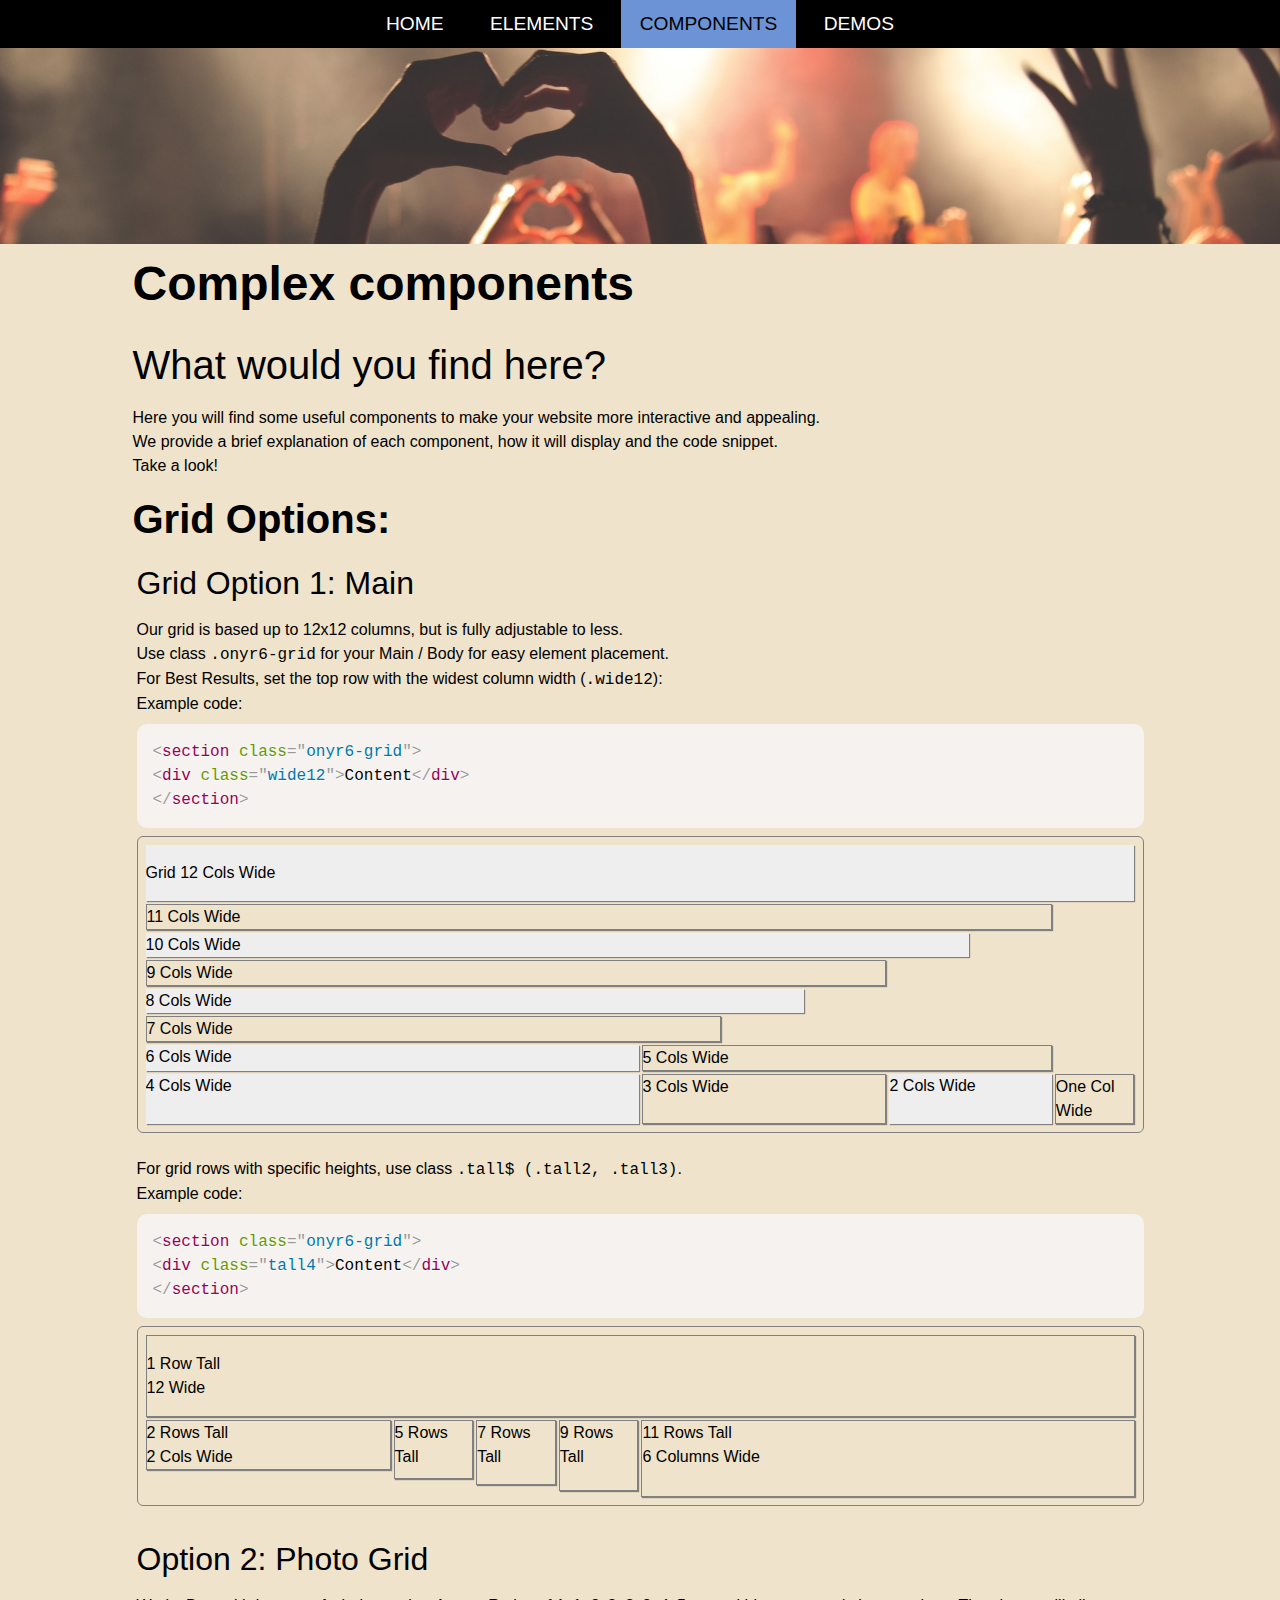
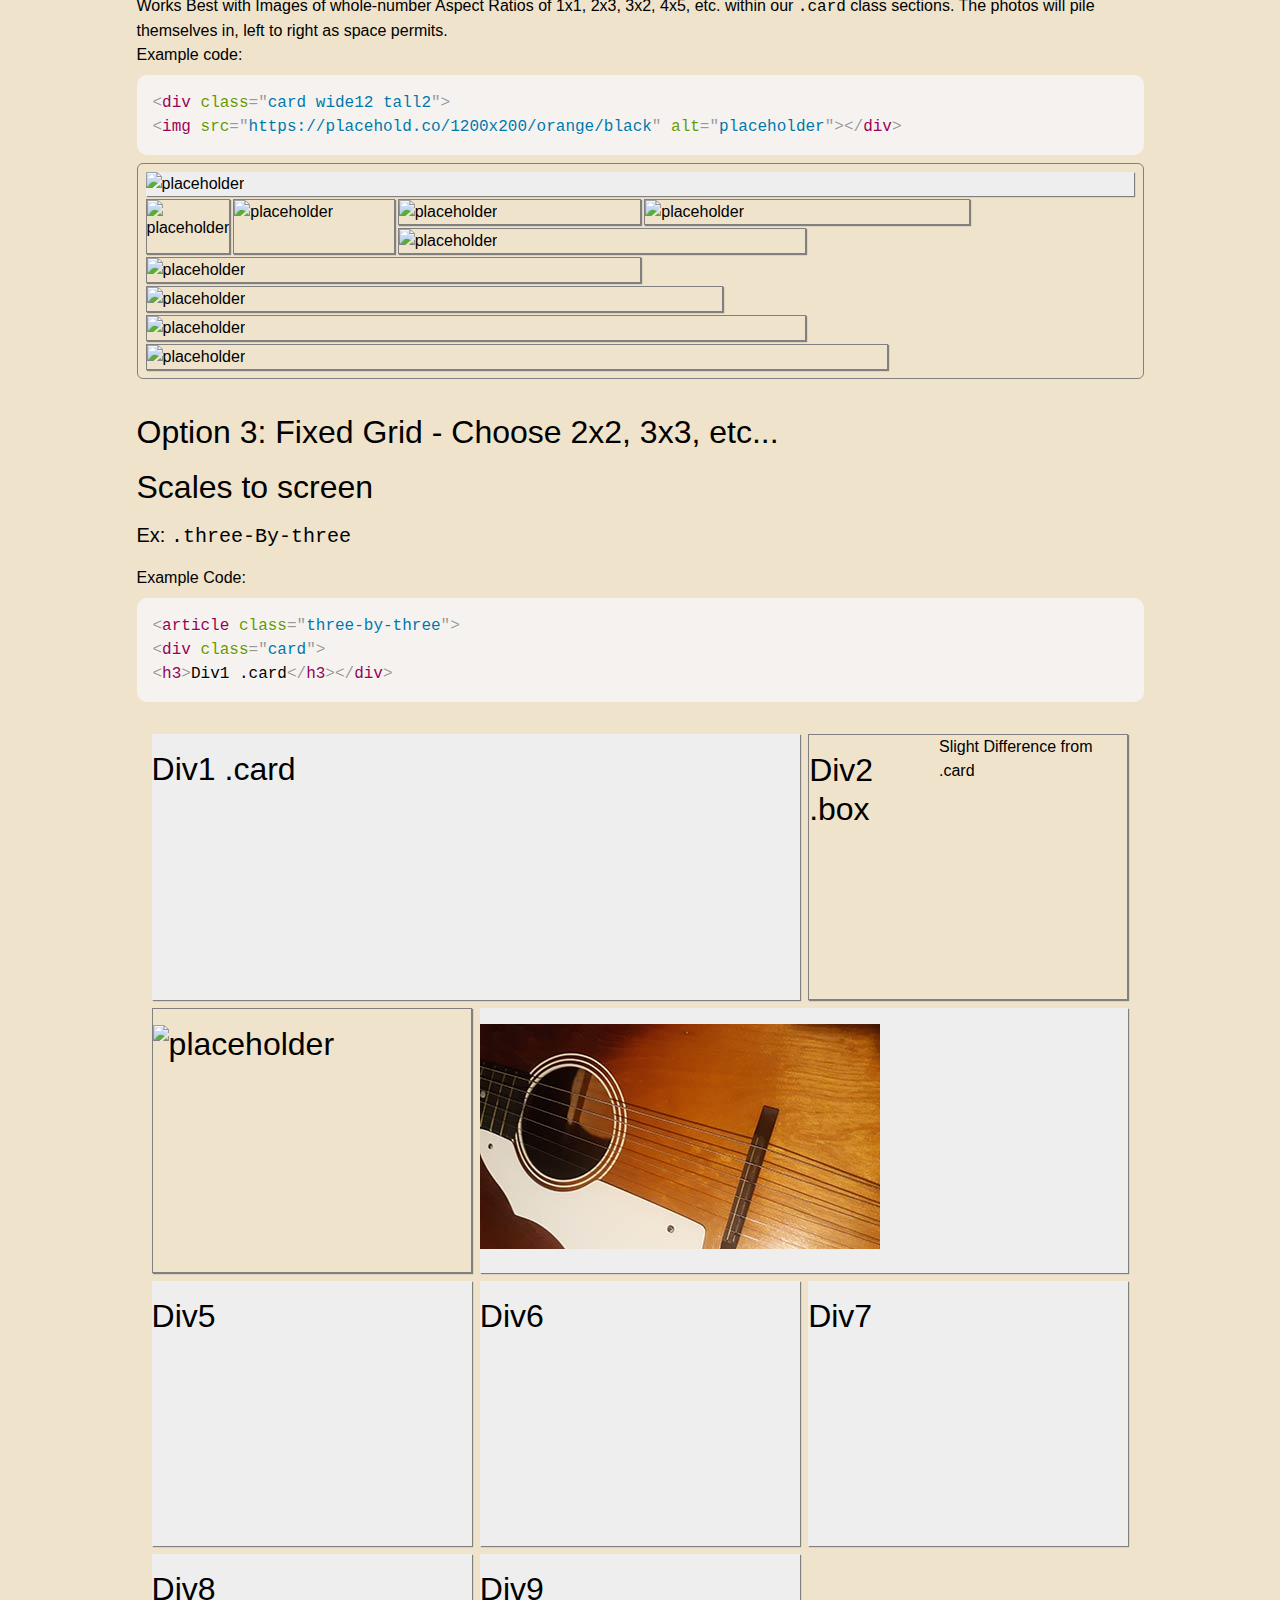
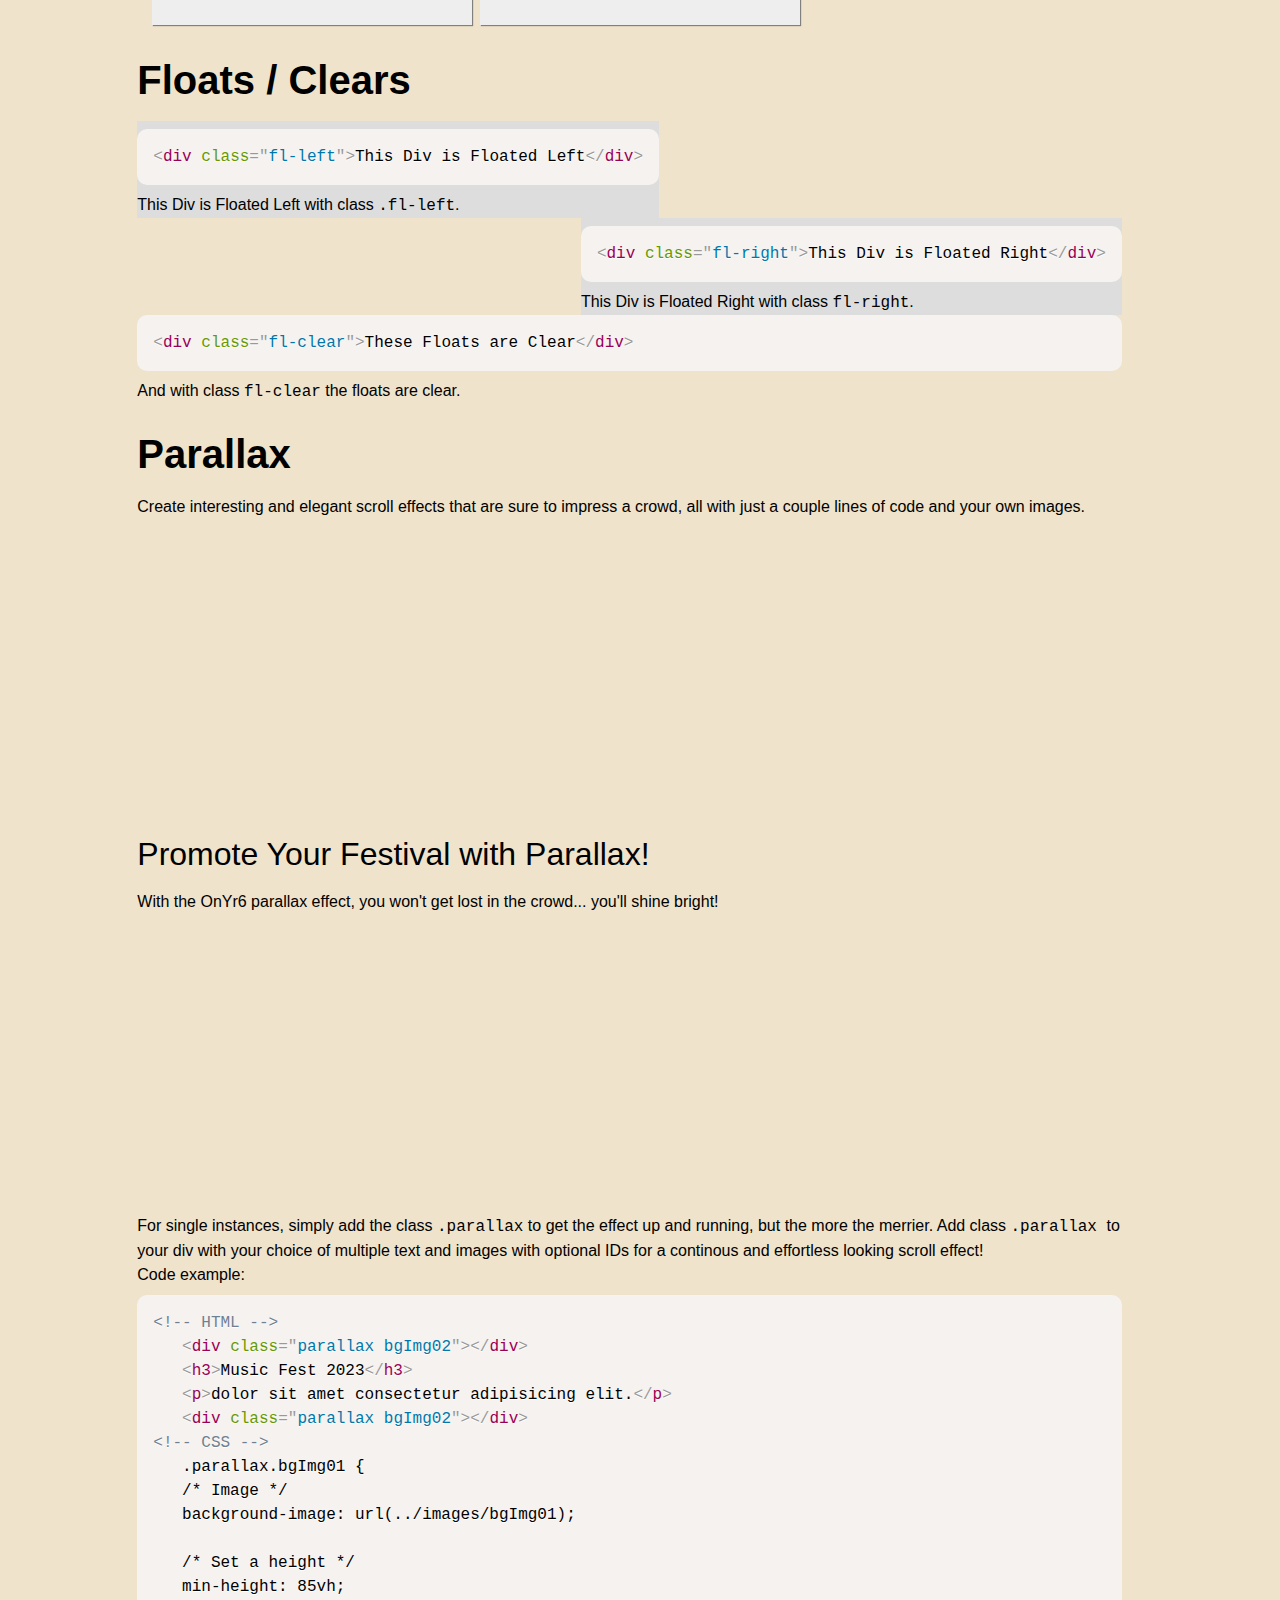
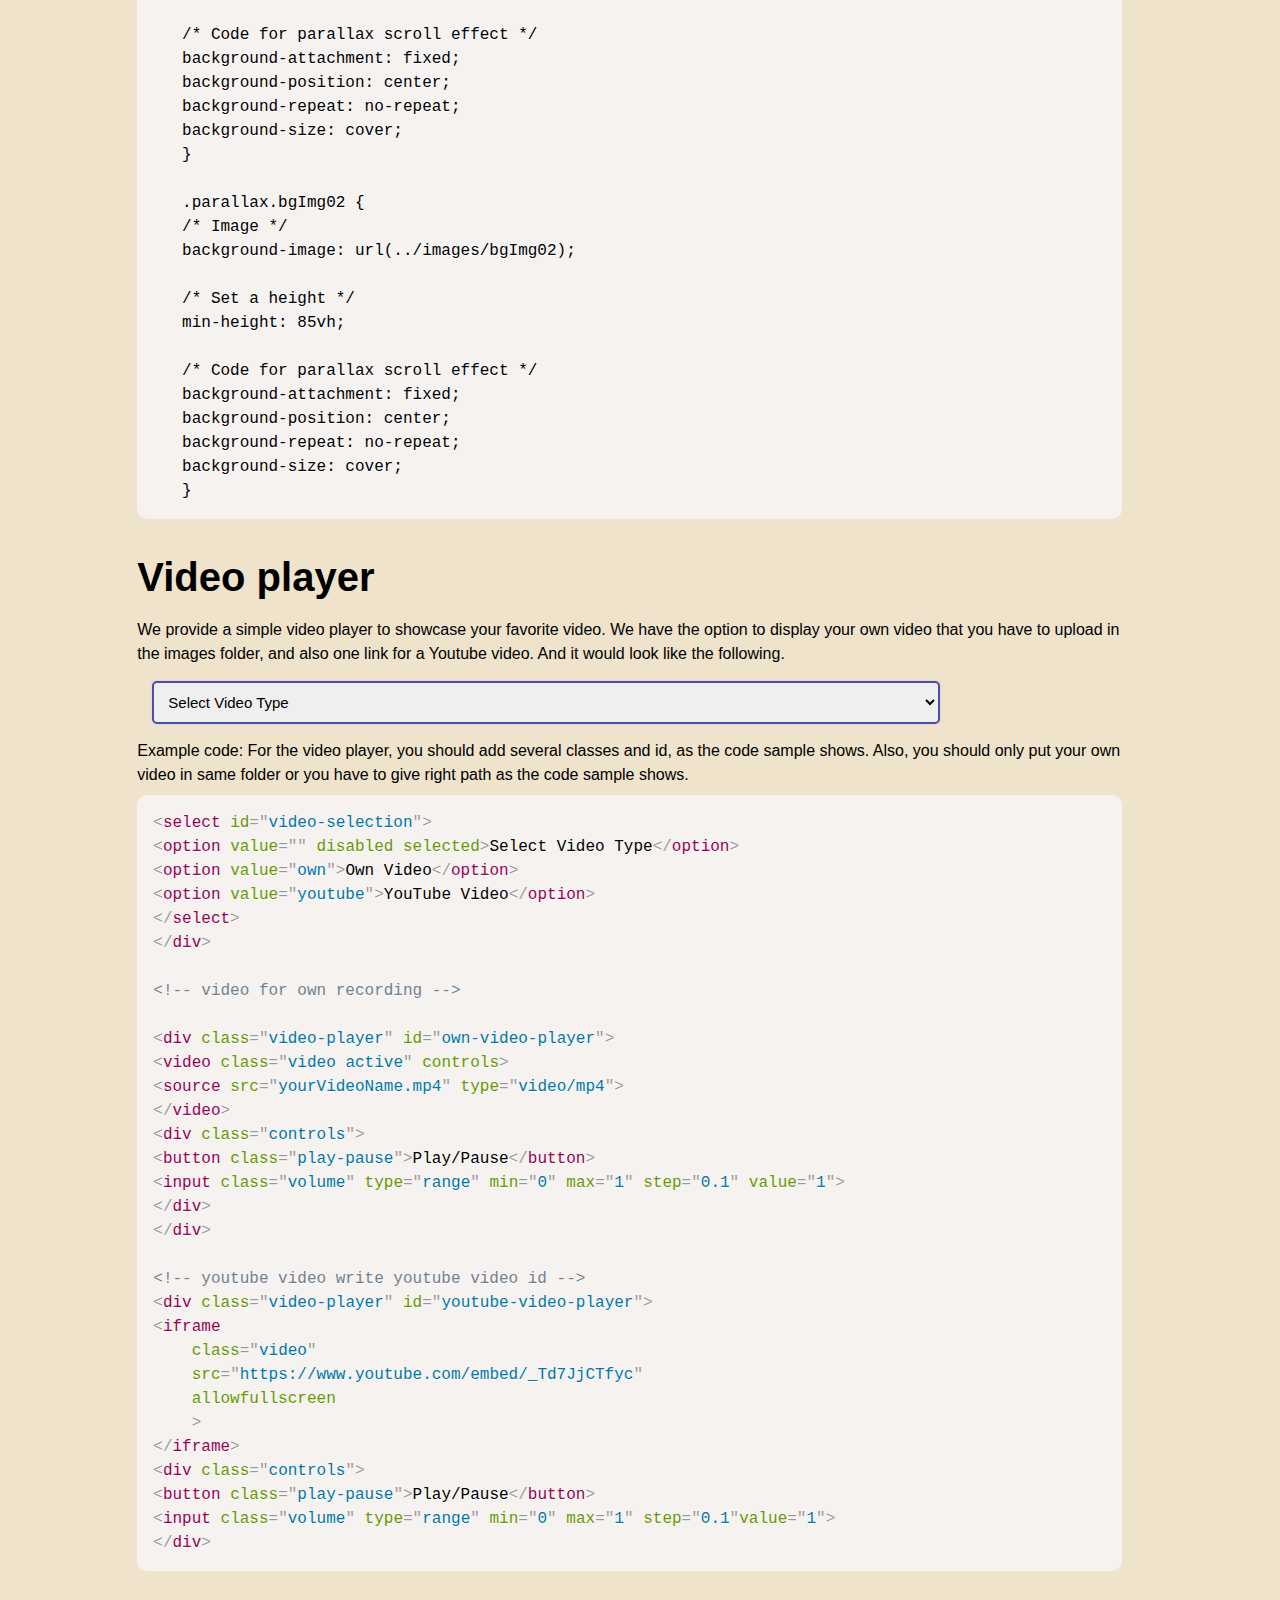
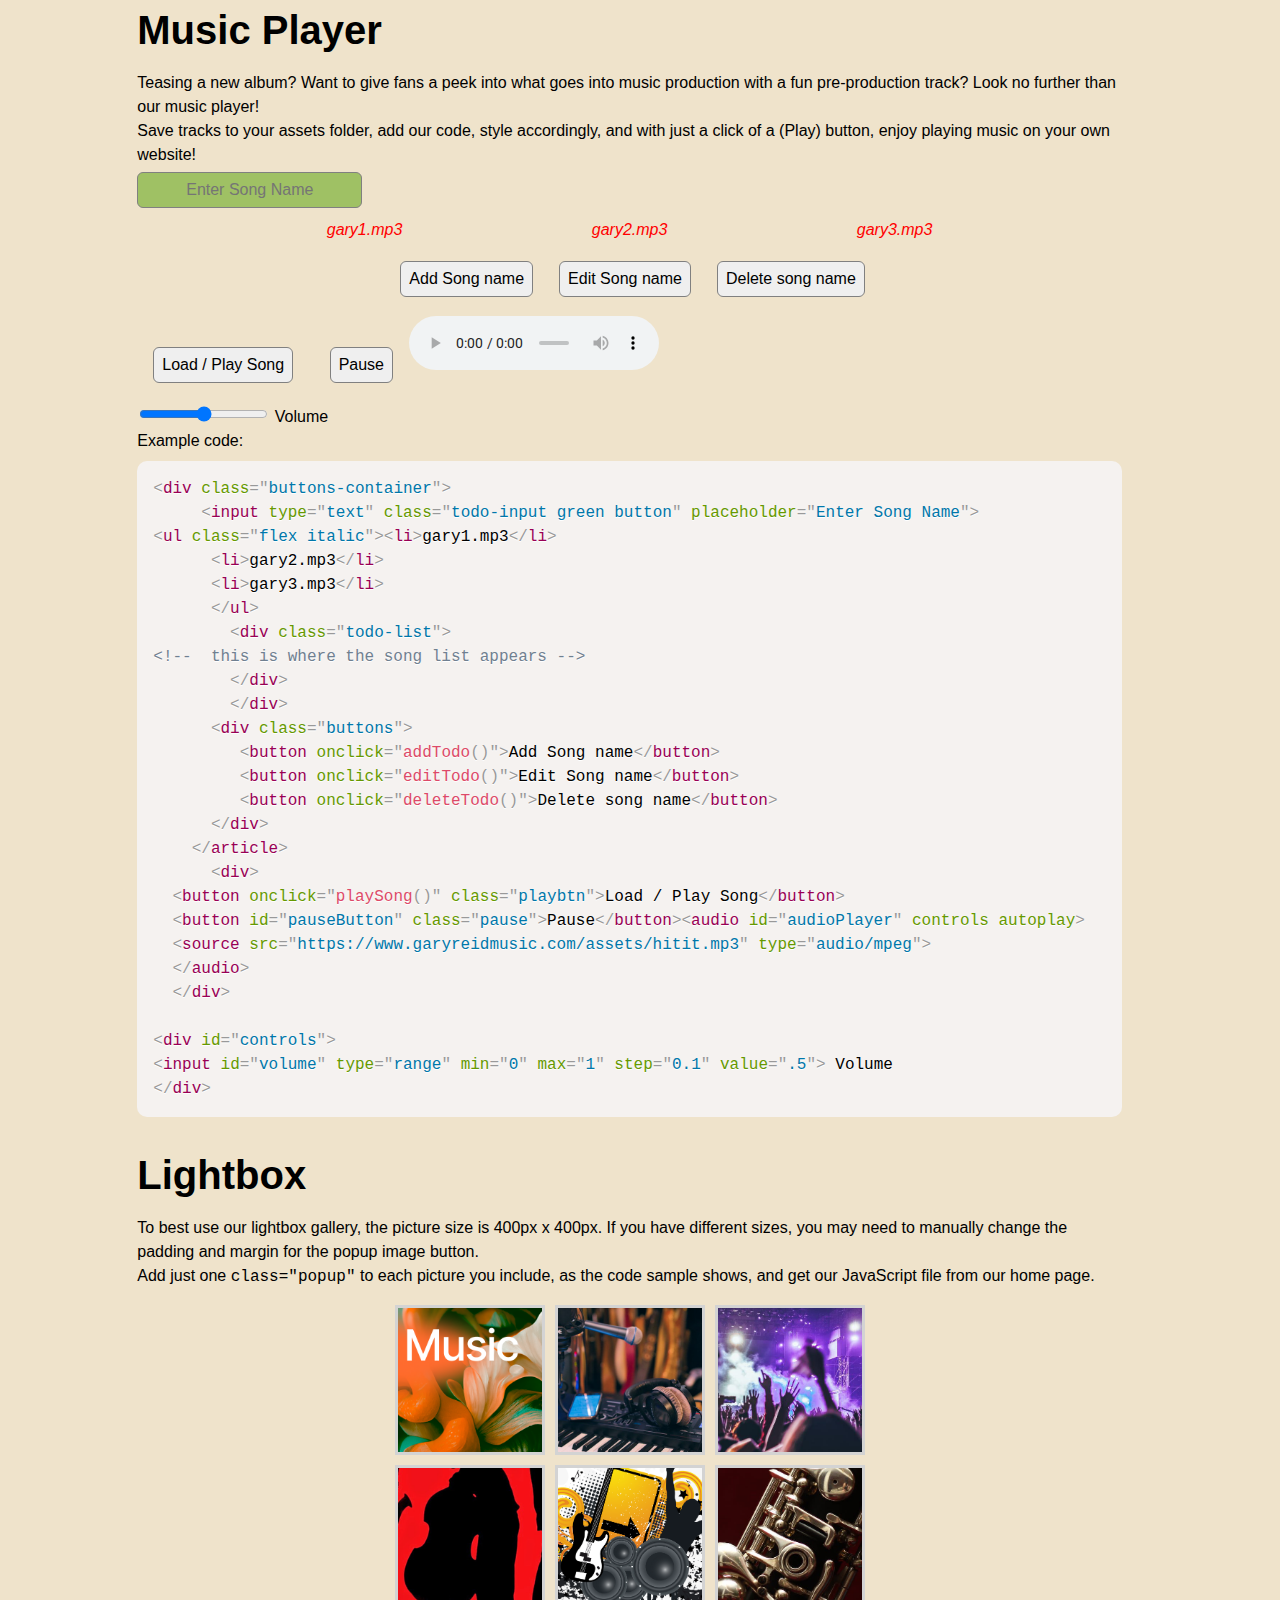
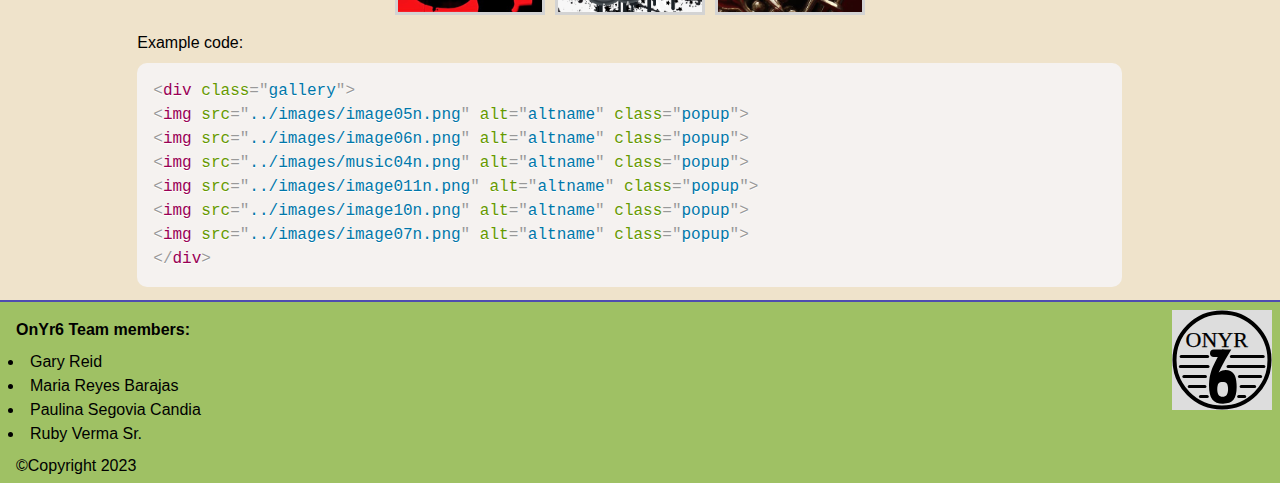
==== pages/components.html @ 85c2cf01 "Everything first time" ====
<!DOCTYPE html>
<html lang="en">

<head>
   <meta charset="UTF-8">
   <meta http-equiv="X-UA-Compatible" content="IE=edge">
   <meta name="viewport" content="width=device-width, initial-scale=1.0">
   <title>Framework Components Group 6 Musicians</title>


   <!-- GOOGLE FONTS -->
   <link rel="preconnect" href="https://fonts.googleapis.com">
   <link rel="preconnect" href="https://fonts.gstatic.com" crossorigin>
   <link href="https://fonts.googleapis.com/css2?family=Montserrat:wght@300;400;500;700;800&family=Open+Sans:wght@300;500;700;800&family=Roboto:wght@300;500;700;900&family=Ysabeau:wght@300;500;700;900&display=swap" rel="stylesheet">


   <!-- FONT AWESOME -->
   <link rel="stylesheet" href="https://cdnjs.cloudflare.com/ajax/libs/font-awesome/6.4.0/css/all.min.css" integrity="sha512-iecdLmaskl7CVkqkXNQ/ZH/XLlvWZOJyj7Yy7tcenmpD1ypASozpmT/E0iPtmFIB46ZmdtAc9eNBvH0H/ZpiBw==" crossorigin="anonymous" referrerpolicy="no-referrer">


   <!-- CSS custom styles -->
   <link rel="stylesheet" href="../css/prism.css">
   <link rel="stylesheet" href="../css/main.css">

   <!-- Javascript link -->
   <script src="../scripts/prism.js" defer></script>
   <script src="../scripts/scripts.js" async></script>

</head>

<body>

   <header>
      <nav class="topNav">
         <a href="../index.html" id="logoLink">
            <img src="../images/OnYr6_a.svg" alt="music symbol" id="logo">
         </a>
         <ul class="menu">
            <li>
               <a href="../index.html" class="menuItem">Home</a>

            </li>
            <li>
               <a href="../pages/elements.html" class="menuItem">Elements</a>

            </li>
            <li>
               <a href="../pages/components.html" class="active menuItem">Components</a>
            </li>
            <li>
               <a href="../pages/demos.html" class="menuItem">Demos</a>
            </li>
         </ul>
         <button class="icon">
            <i class="fa-solid fa-bars menuIcon"></i>
            <i class="fa-regular fa-rectangle-xmark closeIcon"></i>
         </button>
      </nav>
     </header>
    <div class="picBig"></div>
    <main class="container">
         <h1 class="bold">Complex components</h1>
         <h2>What would you find here?</h2>
         <p>Here you will find some useful components to make your website more interactive and appealing. </p>
         <p>We provide a brief explanation of each component, how it will display and the code snippet.</p>
         <p>Take a look!</p>

  
            <h2 class="bold" style="margin-bottom:0;">Grid Options:</h2>
            <section class="container2" style="margin-top:0;">
               <h3>Grid Option 1: Main</h3>
               <p>Our grid is based up to 12x12 columns, but is fully adjustable to less.<br>Use class <code>.onyr6-grid</code> for your Main / Body for easy element placement.<br>For Best Results, set the top row with the widest column width (<code>.wide12</code>):
               </p>
               <p>Example code:</p>
               <pre><code class="language-html">&lt;section class="onyr6-grid">
&lt;div class="wide12">Content&lt;/div>
&lt;/section></code>
</pre>

               <section class="onyr6-grid">
                  <div class="card wide12"><h6>Grid 12 Cols Wide</h6></div>
                  <div class="box tall4 wide11">11 Cols Wide</div>
                  <div class="card wide10">10 Cols Wide</div>
                  <div class="box wide9">9 Cols Wide</div>
                  <div class="card wide8">8 Cols Wide</div>
                  <div class="box wide7">7 Cols Wide</div>
                  <div class="card wide6">6 Cols Wide</div>
                  <div class="box wide5">5 Cols Wide</div>
                  <div class="card wide6">4 Cols Wide</div>
                  <div class="box wide3">3 Cols Wide</div>
                  <div class="card wide2">2 Cols Wide</div>
                  <div class="box wide1">One Col Wide</div>
               </section>
               <br>
               <p>For grid rows with specific heights, use class <code>.tall$ (.tall2, .tall3)</code>.</p>
               <p>Example code:</p>
<pre><code class="language-html">&lt;section class="onyr6-grid">
&lt;div class="tall4">Content&lt;/div>
&lt;/section></code></pre>

               <section class="onyr6-grid">
                  <div class="box wide12 tall1"><h6>1 Row Tall<br>12 Wide</h6></div>
                  <div class="box wide3 tall2">2 Rows Tall<br>2 Cols Wide</div>
                  <div class="box tall5">5 Rows Tall</div>
                  <div class="box tall7">7 Rows Tall</div>
                  <div class="box tall9">9 Rows Tall</div>
                  <div class="box tall11 wide6">11 Rows Tall<br>6 Columns Wide</div>
               </section>
            </section>
            <section class="container2">
               <h3>Option 2: Photo Grid</h3>
               <p>Works Best with Images of whole-number Aspect Ratios of 1x1, 2x3, 3x2, 4x5, etc. within our <code>.card</code> class sections. The photos will pile themselves in, left to right as space permits.</p>
               <p>Example code:</p>
<pre><code class="language-html">&lt;div class="card wide12 tall2">
&lt;img src="https://placehold.co/1200x200/orange/black" alt="placeholder">&lt;/div></code></pre>

               <section class="onyr6-grid">
                  <div class="card wide12 tall2"><img src="https://placehold.co/1200x200/orange/black" alt="placeholder"></div>
                  <div class="box wide1 tall2"><img src="https://placehold.co/100x200/orange/black" alt="placeholder"></div>
                  <div class="box wide2 tall2"><img src="https://placehold.co/200x200/orange/black" alt="placeholder"></div>
                  <div class="box wide3 tall1"><img src="https://placehold.co/300x100/orange/black" alt="placeholder">
                  </div>
                  <div class="box wide4"><img src="https://placehold.co/400x100/yellow/black" alt="placeholder">
                  </div>
                  <div class="box wide5"><img src="https://placehold.co/500x100/orange/black" alt="placeholder">
                  </div>
                  <div class="box wide6"><img src="https://placehold.co/600x100/grey/white" alt="placeholder"></div>
                  <div class="box wide7"><img src="https://placehold.co/700x100/white/black" alt="placeholder"></div>
                  <div class="box wide8"><img src="https://placehold.co/800x100/red/white" alt="placeholder"></div>
                  <div class="box wide9"><img src="https://placehold.co/900x100/blue/white" alt="placeholder"></div>

               </section>
            </section>

            <section class="container2">
               <h3>Option 3: Fixed Grid - Choose 2x2, 3x3, etc...</h3>
               <h3>Scales to screen</h3>
               <h4>Ex: <code>.three-By-three</code></h4>
               <p>Example Code:</p>
<pre><code class="language-html">&lt;article class="three-by-three">
&lt;div class="card">
&lt;h3>Div1 .card&lt;/h3>&lt;/div></code></pre>
               <br>
               <article class="three-by-three">
                  <div class="card wide2">
                     <h3>Div1 .card</h3>
                  </div>
                  <div class="box">
                     <h3> Div2 .box</h3>
                     <p>Slight Difference from .card</p>

                  </div>
                  <div class="box">
                     <h3><img src="https://placehold.co/200x200/orange/black" alt="placeholder"></h3>
                  </div>
                  <div class="card wide2">
                     <h3><img src="../images/guitarPhotoWide.jpg" alt="wide"></h3>
                  </div>
                  <div class="card">
                     <h3>Div5</h3>
                  </div>
                  <div class="card">
                     <h3>Div6</h3>
                  </div>
                  <div class="card">
                     <h3>Div7</h3>
                  </div>
                  <div class="card">
                     <h3>Div8</h3>
                  </div>
                  <div class="card">
                     <h3>Div9</h3>
                  </div>
               </article>

            </section>

            <article>
               <h2 class="bold">Floats / Clears</h2>
               <div class="fl-left">
                  <pre><code class="language-html">&lt;div class="fl-left">This Div is Floated Left&lt;/div></code></pre>
                  This Div is Floated Left with class <code>.fl-left</code>.
               </div>
               
               <div class="fl-right">
                  <pre><code class="language-html">&lt;div class="fl-right">This Div is Floated Right&lt;/div></code></pre>This Div is Floated Right with class <code>fl-right</code>.</div>
               <br>
               <div class="fl-clear">
                  <pre><code class="language-html">&lt;div class="fl-clear">These Floats are Clear&lt;/div&gt;</code></pre>And with class <code>fl-clear</code> the floats are clear.</div>
            </article>

            <article>
               <h2 class="bold">Parallax</h2>
               <p>Create interesting and elegant scroll effects that are sure to impress a crowd, all with just a couple lines of code and your own images.</p>

               <div class="parallax bgImg01">
                  <!-- <img src="../images/bgImg01.jpg" alt="Crowd at a music festival"> -->
               </div> 
               <h3>Promote Your Festival with Parallax!</h3>
               <p>With the OnYr6 parallax effect, you won't get lost in the crowd... you'll shine bright!</p>
               <div class="parallax bgImg02">
               </div>
               <p>For single instances, simply add the class <code>.parallax</code> to get the effect up and running, but the more the merrier. Add class <code>.parallax </code> to your div with your choice of multiple text and images with optional IDs for a continous and effortless looking scroll effect!</p>
               <p>Code example:</p>
<pre><code class="language-html">&lt;!-- HTML --&gt;
   &lt;div class="parallax bgImg02"&gt;&lt;/div&gt;
   &lt;h3&gt;Music Fest 2023&lt;/h3&gt;
   &lt;p>dolor sit amet consectetur adipisicing elit.&lt;/p&gt;
   &lt;div class="parallax bgImg02"&gt;&lt;/div&gt;
&lt;!-- CSS --&gt;
   .parallax.bgImg01 {
   /* Image */
   background-image: url(../images/bgImg01);
                                             
   /* Set a height */
   min-height: 85vh;
                      
   /* Code for parallax scroll effect */
   background-attachment: fixed;
   background-position: center;
   background-repeat: no-repeat;
   background-size: cover;
   }
   
   .parallax.bgImg02 {   
   /* Image */
   background-image: url(../images/bgImg02);  
                  
   /* Set a height */
   min-height: 85vh;
                      
   /* Code for parallax scroll effect */
   background-attachment: fixed;
   background-position: center;
   background-repeat: no-repeat;
   background-size: cover;
   }</code></pre>

            </article>

            <article>
               <h2 class="bold">Video player</h2>
               <p>We provide a simple video player to showcase your favorite video. We have the option to display your own video that you have to upload in the images folder, and also one link for a Youtube video. And it would look like the following.</p>
               <div>
                  <select id="video-selection">
                     <option value="" id="yo" disabled selected>Select Video Type</option>
                     <option value="own">Own Video</option>
                     <option value="youtube">YouTube Video</option>
                  </select>
               </div>

               <!-- video for own recording -->
               <div class="video-player" id="own-video-player">
                  <video class="video active" controls>
                     <source src="grvideo.mp4" type="video/mp4">
                  </video>
                  <div class="controls">
                     <button class="play-pause">Play/Pause</button><br>
                     <input class="volume" type="range" min="0" max="1" step="0.1" value="1">
                  </div>
               </div>

               <!-- youtube video write youtube video id -->
               <div class="video-player" id="youtube-video-player">
                  <iframe class="video" src="https://www.youtube.com/embed/_Td7JjCTfyc" allowfullscreen>
                  </iframe>
                  <div class="controls inline">
                     <button class="play-pause">Play/Pause</button>
                     <input class="volume" type="range" min="0" max="1" step="0.1" value="1">
                  </div>
               </div>

               <p>Example code: For the video player, you should add several classes and id, as the code sample shows. Also, you should only put your own video in same folder or you have to give right path as the code sample shows.</p>

               <pre><code class="language-html">&lt;select id="video-selection">
&lt;option value="" disabled selected>Select Video Type&lt;/option>
&lt;option value="own">Own Video&lt;/option>
&lt;option value="youtube">YouTube Video&lt;/option>
&lt;/select>
&lt;/div>

&lt;!-- video for own recording -->

&lt;div class="video-player" id="own-video-player">
&lt;video class="video active" controls>
&lt;source src="yourVideoName.mp4" type="video/mp4">
&lt;/video>
&lt;div class="controls">
&lt;button class="play-pause">Play/Pause&lt;/button>
&lt;input class="volume" type="range" min="0" max="1" step="0.1" value="1">
&lt;/div>
&lt;/div>

&lt;!-- youtube video write youtube video id -->
&lt;div class="video-player" id="youtube-video-player">
&lt;iframe
    class="video"
    src="https://www.youtube.com/embed/_Td7JjCTfyc" 
    allowfullscreen
    >
&lt;/iframe>
&lt;div class="controls">
&lt;button class="play-pause">Play/Pause&lt;/button>
&lt;input class="volume" type="range" min="0" max="1" step="0.1"value="1">
&lt;/div></code></pre>
            </article>
            
            <article>
               <h2 class="bold">Music Player</h2>
               <p>Teasing a new album? Want to give fans a peek into what goes into music production with a fun pre-production track? Look no further than our music player!</p><p>Save tracks to your assets folder, add our code, style accordingly, and with just a click of a (Play) button, enjoy playing music  on your own website!</p>

               <div class="buttons-container">                  <div class="todo-list"> <input type="text" class="todo-input green button" placeholder="Enter Song Name" style="margin:auto; margin-bottom: 10px;">
                  <ul class="redT flex italic">
                  <li>gary1.mp3</li>
                  <li>gary2.mp3</li>
                  <li>gary3.mp3</li>
                  </ul>
<!-- this is where the song list appears -->
                  </div>
            </div>
                  <div class="buttons">
                     <button onclick="addTodo()">Add Song name</button>
                     <button onclick="editTodo()">Edit Song name</button>
                     <button onclick="deleteTodo()">Delete song name</button>   
               </div>
            <div>
               <button onclick="playSong()" class="playbtn">Load / Play Song</button>
               <button id="pauseButton" class="pause">Pause</button><audio id="audioPlayer" controls autoplay>
                  <source src="https://www.garyreidmusic.com/assets/hitit.mp3" type="audio/mpeg">
                  <!-- add more source tags for different audio formats if needed -->
               </audio>
            </div>

            <div id="controls">
               <input id="volume" type="range" min="0" max="1" step="0.1" value=".5"> Volume
            </div>
            <p>Example code:</p>
<pre><code class="language-html">&lt;div class="buttons-container">
     &lt;input type="text" class="todo-input green button" placeholder="Enter Song Name">
&lt;ul class="flex italic">&lt;li>gary1.mp3&lt;/li>
      &lt;li>gary2.mp3&lt;/li>
      &lt;li>gary3.mp3&lt;/li>
      &lt;/ul>                  
       	&lt;div class="todo-list">
&lt;!--  this is where the song list appears -->
        &lt;/div>
        &lt;/div>
      &lt;div class="buttons">
         &lt;button onclick="addTodo()">Add Song name&lt;/button>
         &lt;button onclick="editTodo()">Edit Song name&lt;/button>
         &lt;button onclick="deleteTodo()">Delete song name&lt;/button>   
      &lt;/div>
    &lt;/article>
      &lt;div>
  &lt;button onclick="playSong()" class="playbtn">Load / Play Song&lt;/button>
  &lt;button id="pauseButton" class="pause">Pause&lt;/button>&lt;audio id="audioPlayer" controls autoplay>
  &lt;source src="https://www.garyreidmusic.com/assets/hitit.mp3" type="audio/mpeg">
  &lt;/audio>
  &lt;/div>

&lt;div id="controls">
&lt;input id="volume" type="range" min="0" max="1" step="0.1" value=".5"> Volume
&lt;/div></code></pre>
         </article>

         <article>
            <h2 class="bold">Lightbox</h2>

            <p>To best use our lightbox gallery, the picture size is 400px x 400px. If you have different sizes, you may need to manually change the padding and margin for the popup image button.</p>
            <p>Add just one <code>class="popup"</code> to each picture you include, as the code sample shows, and get our JavaScript file from our home page.</p>
            <div class="gallery">
               <img src="../images/image05n.png" alt="flower painting" class="popup">
               <img src="../images/image06n.png" alt="microphone and keyboard" class="popup">
               <img src="../images/music04n.png" alt="concert audience" class="popup">
               <img src="../images/image011n.png" alt="black and red cello sillhouete" class="popup">
               <img src="../images/image10n.png" alt="yellow and black music graphics" class="popup">
               <img src="../images/image07n.png" alt="saxophone closeup" class="popup">
            </div>
            <p>Example code:</p>
<pre><code class="language-html">&lt;div class="gallery">
&lt;img src="../images/image05n.png" alt="altname" class="popup">
&lt;img src="../images/image06n.png" alt="altname" class="popup">
&lt;img src="../images/music04n.png" alt="altname" class="popup">
&lt;img src="../images/image011n.png" alt="altname" class="popup">
&lt;img src="../images/image10n.png" alt="altname" class="popup">
&lt;img src="../images/image07n.png" alt="altname" class="popup">
&lt;/div></code></pre>

      </article></main>
   <footer>
         <a href="../index.html"><img src="../images/OnYr6_a.svg" alt="On Your Six Logo" width="100" class="fl-right"></a>
        <p class="bold">OnYr6 Team members: </p>
      <ul class="disc1">
         <li> Gary Reid </li>
         <li> Maria Reyes Barajas</li>
         <li> Paulina Segovia Candia </li>
         <li> Ruby Verma Sr.</li>
      </ul>
      <p id="copy">&copy;Copyright 2023 </p>
   </footer>
</body>

</html>
---- css/prism.css ----
/* PrismJS 1.29.0
https://prismjs.com/download.html#themes=prism&languages=markup+css+clike+javascript */
code[class*=language-],pre[class*=language-]{color:#000;background:0 0;text-shadow:0 1px #fff;font-family:Consolas,Monaco,'Andale Mono','Ubuntu Mono',monospace;font-size:1em;text-align:left;white-space:pre;word-spacing:normal;word-break:normal;word-wrap:normal;line-height:1.5;-moz-tab-size:4;-o-tab-size:4;tab-size:4;-webkit-hyphens:none;-moz-hyphens:none;-ms-hyphens:none;hyphens:none}code[class*=language-] ::-moz-selection,code[class*=language-]::-moz-selection,pre[class*=language-] ::-moz-selection,pre[class*=language-]::-moz-selection{text-shadow:none;background:#b3d4fc}code[class*=language-] ::selection,code[class*=language-]::selection,pre[class*=language-] ::selection,pre[class*=language-]::selection{text-shadow:none;background:#b3d4fc}@media print{code[class*=language-],pre[class*=language-]{text-shadow:none}}pre[class*=language-]{padding:1em;margin:.5em 0;overflow:auto}:not(pre)>code[class*=language-],pre[class*=language-]{background:#f5f2f0}:not(pre)>code[class*=language-]{padding:.1em;border-radius:.3em;white-space:normal}.token.cdata,.token.comment,.token.doctype,.token.prolog{color:#708090}.token.punctuation{color:#999}.token.namespace{opacity:.7}.token.boolean,.token.constant,.token.deleted,.token.number,.token.property,.token.symbol,.token.tag{color:#905}.token.attr-name,.token.builtin,.token.char,.token.inserted,.token.selector,.token.string{color:#690}.language-css .token.string,.style .token.string,.token.entity,.token.operator,.token.url{color:#9a6e3a;background:hsla(0,0%,100%,.5)}.token.atrule,.token.attr-value,.token.keyword{color:#07a}.token.class-name,.token.function{color:#dd4a68}.token.important,.token.regex,.token.variable{color:#e90}.token.bold,.token.important{font-weight:700}.token.italic{font-style:italic}.token.entity{cursor:help}

pre[class*=language-] {
    
    border-radius: 10px;
}
---- css/main.css ----
nav ul,ol,ul{list-style:none}ul.disc1,ul.disc2{list-style-type:disc}ol.decimal2,ul.disc2{padding-left:1em}code,table{text-align:left}.button,.homeBtns,button,legend{text-align:center}#submit,.icon{cursor:pointer}.max-full-height,img{max-height:100%}#close-button,#popup,nav ul{position:fixed}html{box-sizing:border-box;font-size:16px}*,:after,:before{box-sizing:inherit}.container,.max-full-height,.max-full-width{box-sizing:border-box}body,h1,h2,h3,h4,h5,h6,ol,p,ul{margin:0;padding:0;font-weight:400}.container,body,section{margin:auto}header{background-color:var(--green);border-bottom:solid 2px var(--dark-blue);padding:1em}#logo{width:25%}:root{--basic-black:black;--basic-white:white;--dark-gray:gray;--light-gray:lightgray;--red:red;--dark-blue:rgb(79, 76, 176);--light-blue:rgb(107, 147, 214);--green:rgb(159, 193, 100);--dark-orange:rgb(205, 114, 45);--light-orange:rgb(211, 145, 101);--yellow:rgb(239, 227, 203)}body{font-family:'Josefins Sans',sans-serif;min-width:300px;font-size:1rem;font-weight:400;line-height:1.5rem;background:var(--yellow)}.container{background-color:var(--yellow);width:100%;max-width:1025px;padding:0 5px;display:flex;flex-direction:column}.green,.icon,footer,nav a#logoLink:hover,nav a:hover{background-color:var(--green)}h1,h2,h3,h4,h5,h6{margin:1rem 0;font-weight:300}.bold,h5,th{font-weight:700}h1{font-size:3rem;line-height:1}h2{font-size:2.5rem;line-height:1.25}h3{font-size:2rem;line-height:1.2}h4{font-size:1.25rem;line-height:1.3}h5,h6{font-size:1rem}h5{line-height:1.4}h6{line-height:1.5}.italic{font-style:italic}.under{text-decoration:underline}.strike{text-decoration:line-through}.button,button,button a,nav a{text-decoration:none}.cap{text-transform:capitalize}.lowcase{text-transform:lowercase}.upcase,nav ul{text-transform:uppercase}.icon{border:solid 1px var(--dark-blue);box-shadow:1px 1px var(--dark-blue);border-radius:6px;position:absolute;z-index:100;top:1.5em;right:2em;padding:4px}.container2,.gallery,.video-player,form,legend{position:relative}legend,section,td,th{padding:.5em}.closeIcon,.menuIcon{font-size:2.5em;color:var(--dark-blue)}.closeIcon{display:none}.aBtn,nav a{display:block}nav ul{transform:translateY(-100%);transition:transform .2s;top:0;left:0;right:0;z-index:99;background:#000;color:#fff;padding-top:5.5rem;line-height:3em}.showMenu{transform:translateY(0)}nav a{color:#fff;padding:0 1em;margin:.5em 0;font-size:1.2em}nav a:hover{color:#000}nav a.active{background-color:var(--light-blue);color:#000}.aBtn{color:#000}.blackT,button a{color:var(--basic-black)}article{width:97%;margin:.3em}section{border:solid 1px var(--dark-gray);border-radius:6px}button.icon,pre{margin:0}.homeBtns{display:flex;flex-direction:column;gap:.5em;margin:.5em auto;justify-content:center}pre{white-space:pre-wrap;line-height:15px;padding:5px;white-space:-moz-pre-wrap;white-space:-pre-wrap;white-space:-o-pre-wrap;word-wrap:break-word}.color{border-radius:6px;width:150px;height:30px;margin:10px}.white,.yellow{border:solid 1px var(--dark-gray)}table,td,th{border:solid 1px var(--dark-blue)}.black{background-color:var(--basic-black)}.white{background-color:var(--basic-white)}.gray{background-color:var(--dark-gray)}.lightGray{background-color:var(--light-gray)}.red{background-color:var(--red)}.darkBlue{background-color:var(--dark-blue)}.bordered th,.lightBlue,.striped tr:nth-child(2n),fieldset,legend{background-color:var(--light-blue)}.darkOrange{background-color:var(--dark-orange)}.lightOrange{background-color:var(--light-orange)}.yellow{background-color:var(--yellow)}.whiteT,button.black,button.darkBlue,button.gray{color:var(--basic-white)}.grayT{color:var(--dark-gray)}.lightGrayT{color:var(--light-gray)}#close-button,.redT{color:var(--red)}.darkBlueT{color:var(--dark-blue)}.lightBlueT{color:var(--light-blue)}.greeT{color:var(--green)}.darkOrangeT{color:var(--dark-orange)}.lightOrangeT{color:var(--light-orange)}.yellowT{color:var(--yellow)}.box,.card{color:#000;box-shadow:1px 1px 1px grey}ul.disc1,ul.disc2{list-style-position:inside}ol.decimal,ol.decimal2{list-style-type:decimal;list-style-position:inside}.inline{display:inline}.inline-flex{display:inline-flex}table{border-collapse:collapse;width:100%;margin:1em 0;line-height:1.2em}td,th{font-weight:400}#submit,legend{font-weight:700}.button,button{display:inline-block;border:1px solid gray;border-radius:6px;padding:.5em;font-size:1em;transition:.25s;margin:1em;max-width:70%}#mainpopimage,#submit,.contact label,.video-player.active{display:block}.XS{max-width:30px;font-size:10px}.XS:hover{border:solid 3px var(--basic-black)}.S{max-width:70px;padding:.4em;font-size:12px}.M{max-width:100px;padding:.7em;font-size:16px}.L{max-width:200px;padding:1.2em;font-size:20px}.button:hover,button:hover{letter-spacing:4px}.button.active,button.active{border:4px solid}form{margin:auto;padding:0}legend{top:2px;margin-bottom:0;border:solid 1px var(--basic-white);border-radius:6px}fieldset{border-radius:5px;border:2px solid #fff;max-width:450px;margin:.5em auto;box-shadow:rgba(0,0,0,.24) 0 3px 5px}#myForm{background-color:#00008b}.form-group{margin-bottom:10px}.contact label{margin-top:.5em;margin-bottom:5px;margin-left:.1em}.contact input[type=text],input[type=email],select,textarea{display:block;width:80%;padding:10px;border:1px solid #ccc;border-radius:5px;min-width:80%;box-shadow:0 0 3px rgba(0,0,0,.1);margin-left:1em}.radio,label{padding-left:1em;margin-bottom:.25em}.music{padding-left:0}#submit{background-color:#fff;color:#87ceeb;padding:5px 20px;border:none;border-radius:4px;font-size:1em;margin:4px;box-shadow:rgba(0,0,0,.24) 0 3px 8px}.button-container{display:flex;justify-content:center}input:focus,textarea:focus{outline:skyblue solid 1px;border:1px solid #87ceeb;box-shadow:0 0 3px #87ceeb}.tall1{grid-row:span 1/auto}.tall2{grid-row:span 2/auto}.tall3{grid-row:span 3/auto}.tall4{grid-row:span 4/auto}.tall5{grid-row:span 5/auto}.tall6{grid-row:span 6/auto}.tall7{grid-row:span 7/auto}.tall8{grid-row:span 8/auto}.tall9{grid-row:span 9/auto}.tall10{grid-row:span 10/auto}.tall11{grid-row:span 11/auto}.tall12{grid-row:span 12/auto}.wide1{grid-column:span 1/auto}.wide2{grid-column:span 2/auto}.wide3{grid-column:span 3/auto}.wide4{grid-column:span 4/auto}.wide5{grid-column:span 5/auto}.wide6{grid-column:span 6/auto}.wide7{grid-column:span 7/auto}.wide8{grid-column:span 8/auto}.wide9{grid-column:span 9/auto}.wide10{grid-column:span 10/auto}.wide11{grid-column:span 11/auto}.wide12{grid-column:span 12/auto}img{height:auto;max-width:100%}.round{border:1px solid #00f;border-radius:50%;object-fit:fill}.basic-grid{display:grid;grid-gap:0.25em;grid-template-columns:repeat(auto-fill,minmax(100px,1fr))}.onyr6-grid{display:grid;border:1px solid grey;max-width:1025px;margin:auto;grid-gap:3px;grid-template-columns:repeat(12,1fr)}.box,.flex{display:flex}.flex{justify-content:space-evenly}.container2{border:1px solid var(--yellow);margin:5px auto;width:100%;padding:3px}.box{flex-direction:row;border:1px solid grey}.card{justify-content:center;background:center #eee;margin:auto;overflow:hidden;width:100%;height:100%}.max-full-width{max-width:100%}.eight-by-eight,.eleven-by-eleven,.five-by-five,.four-by-four,.nine-by-nine,.seven-by-seven,.six-by-six,.ten-by-ten,.three-by-three,.twelve-by-twelve,.two-by-two{display:grid;max-width:1025px;grid-gap:0.5em;margin:auto}.two-by-two{grid-template-rows:repeat(2,1fr);grid-template-columns:repeat(2,1fr)}.three-by-three{grid-template-rows:repeat(3,1fr);grid-template-columns:repeat(3,1fr)}.four-by-four{grid-template-rows:repeat(4,1fr);grid-template-columns:repeat(4,1fr)}.five-by-five{grid-template-rows:repeat(5,1fr);grid-template-columns:repeat(5,1fr)}.six-by-six{grid-template-rows:repeat(6,1fr);grid-template-columns:repeat(6,1fr)}.seven-by-seven{grid-template-rows:repeat(7,1fr);grid-template-columns:repeat(7,1fr)}.eight-by-eight{grid-template-rows:repeat(8,1fr);grid-template-columns:repeat(8,1fr)}.nine-by-nine{grid-template-rows:repeat(9,1fr);grid-template-columns:repeat(9,1fr)}.ten-by-ten{grid-template-rows:repeat(10,1fr);grid-template-columns:repeat(10,1fr)}.eleven-by-eleven{grid-template-rows:repeat(11,1fr);grid-template-columns:repeat(11,1fr)}.twelve-by-twelve{grid-template-rows:repeat(12,1fr);grid-template-columns:repeat(12,1fr)}.fl-clear,.fl-left,.fl-right,.video-player{max-width:100%}.fl-left{float:left;background:#ddd}.fl-right{float:right;background:#ddd}.fl-clear{margin:auto;clear:both}.parallax{background-image:url("../images/bgImg01.jpg");min-height:300px;background-attachment:fixed;background-position:center;background-repeat:no-repeat;background-size:cover}audio{width:250px}#controls,.buttons-container,.todo-list{margin-top:5px}#video-selection,select{margin:1em;border:solid 2px var(--dark-blue)}.todo-item{display:flex;align-items:center;justify-content:center;background-color:#87cefa;margin-bottom:5px}.buttons button,.todo-item input[type=checkbox]{margin-right:10px}.todo-item .text{flex-grow:1}.buttons{display:flex;justify-content:center;margin:3px auto}#video-selection{font-size:15px}.video-player{padding-bottom:56.25%;height:0;margin-bottom:20px;display:none}.video-player iframe,.video-player video{position:absolute;top:0;left:0;width:100%;height:100%}#popup{z-index:1000;top:20%;left:5%;width:90%;height:60%;background-color:rgba(128,128,128,.5);display:none}#mainpopimage{position:absolute;border:4px solid var(--light-blue);transform:translate(30%,50%);max-width:90%;margin:0 auto;height:auto}.gallery{display:flex;flex-wrap:wrap;justify-content:center;align-content:center;gap:10px;min-width:250px;max-width:600px;margin:1em auto}.gallery img{border:3px solid var(--light-gray);max-width:150px;height:150px}#close-button{top:calc(48vh - 200px);right:calc(50% - 140px);border:solid 3px var(--basic-white);border-radius:6px;padding:.2em;font-size:30px;cursor:pointer;z-index:1001}#left-button,#right-button{position:absolute;top:50%;color:var(--red);font-size:28px;text-shadow:2px 2px 2px #fff;cursor:pointer;z-index:3000}#left-button{left:1em}#right-button{right:1em}footer{border-top:solid 2px var(--dark-blue);padding:.5em}footer p{margin:.5em}@media print{.dont-print,.dont-print *{display:none!important}}@media only screen and (min-width:100px){#mainpopimage{top:50%;left:50%;border:8px solid #769ee2;transform:translate(-50%,-50%)}}.desk,.lap,.phab,.tab{width:100vw}@media (min-width:500px){.phab{max-width:475px;display:grid;grid-template-columns:1fr 1fr;grid-template-rows:1fr 1fr 1fr;justify-content:space-between}}@media (min-width:750px){.phab,.tab{max-width:710px;display:grid;grid-template-columns:1fr 1fr 1fr;grid-template-rows:1fr 1fr;justify-content:space-between}}@media (min-width:1000px){.lap,.phab,.tab{max-width:1000px;display:grid;grid-template-columns:1fr 1fr 1fr;grid-template-rows:1fr 1fr}}@media only screen and (min-width:750px){#logo,button.icon{display:none}nav ul{display:flex;flex-direction:row;align-items:center;justify-content:center;gap:.5em;transform:translateY(0);padding:0;border-bottom:solid 1px var(--sec-alt-color)}nav ul li a{margin:0}div.picBig{height:200px;margin:auto;max-width:100%;background-image:url("../images/crowdConcert.jpg");background-repeat:no-repeat;background-position:center;background-size:cover;background-color:var(--main-color)}}
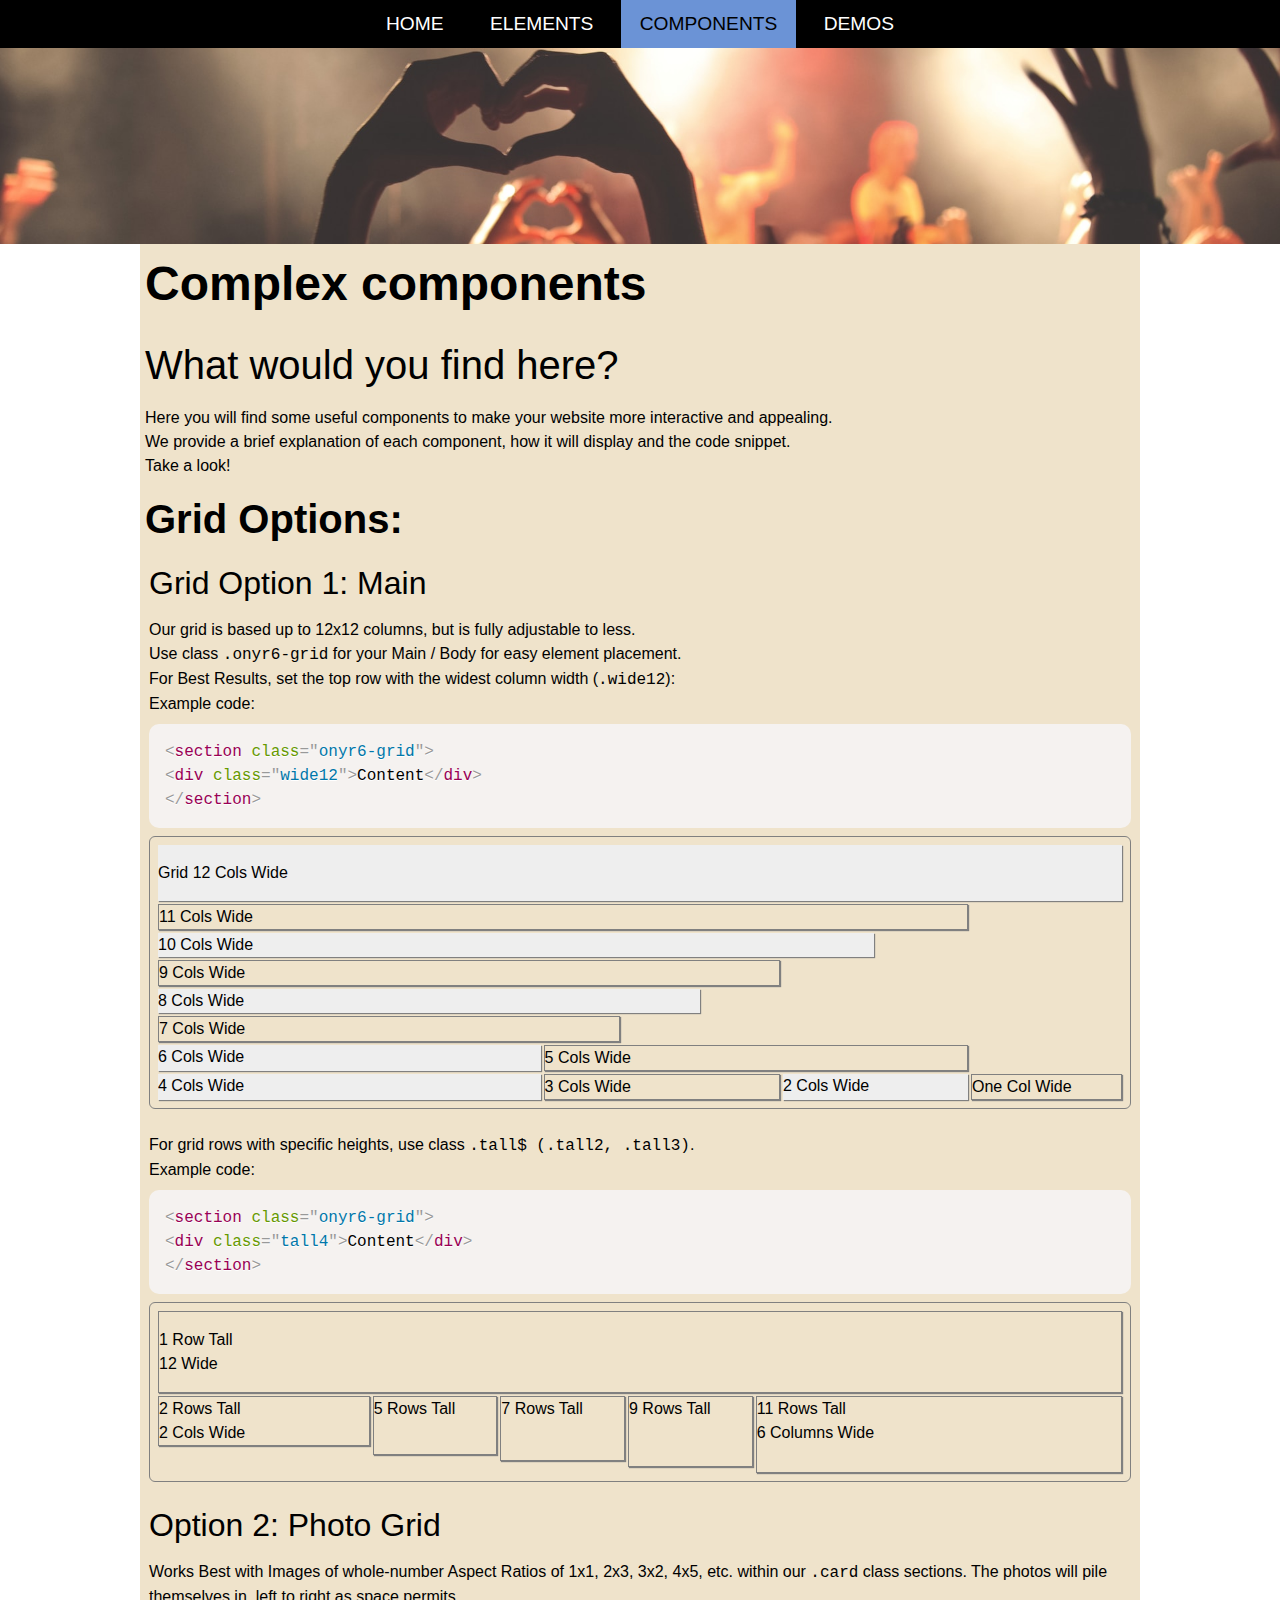
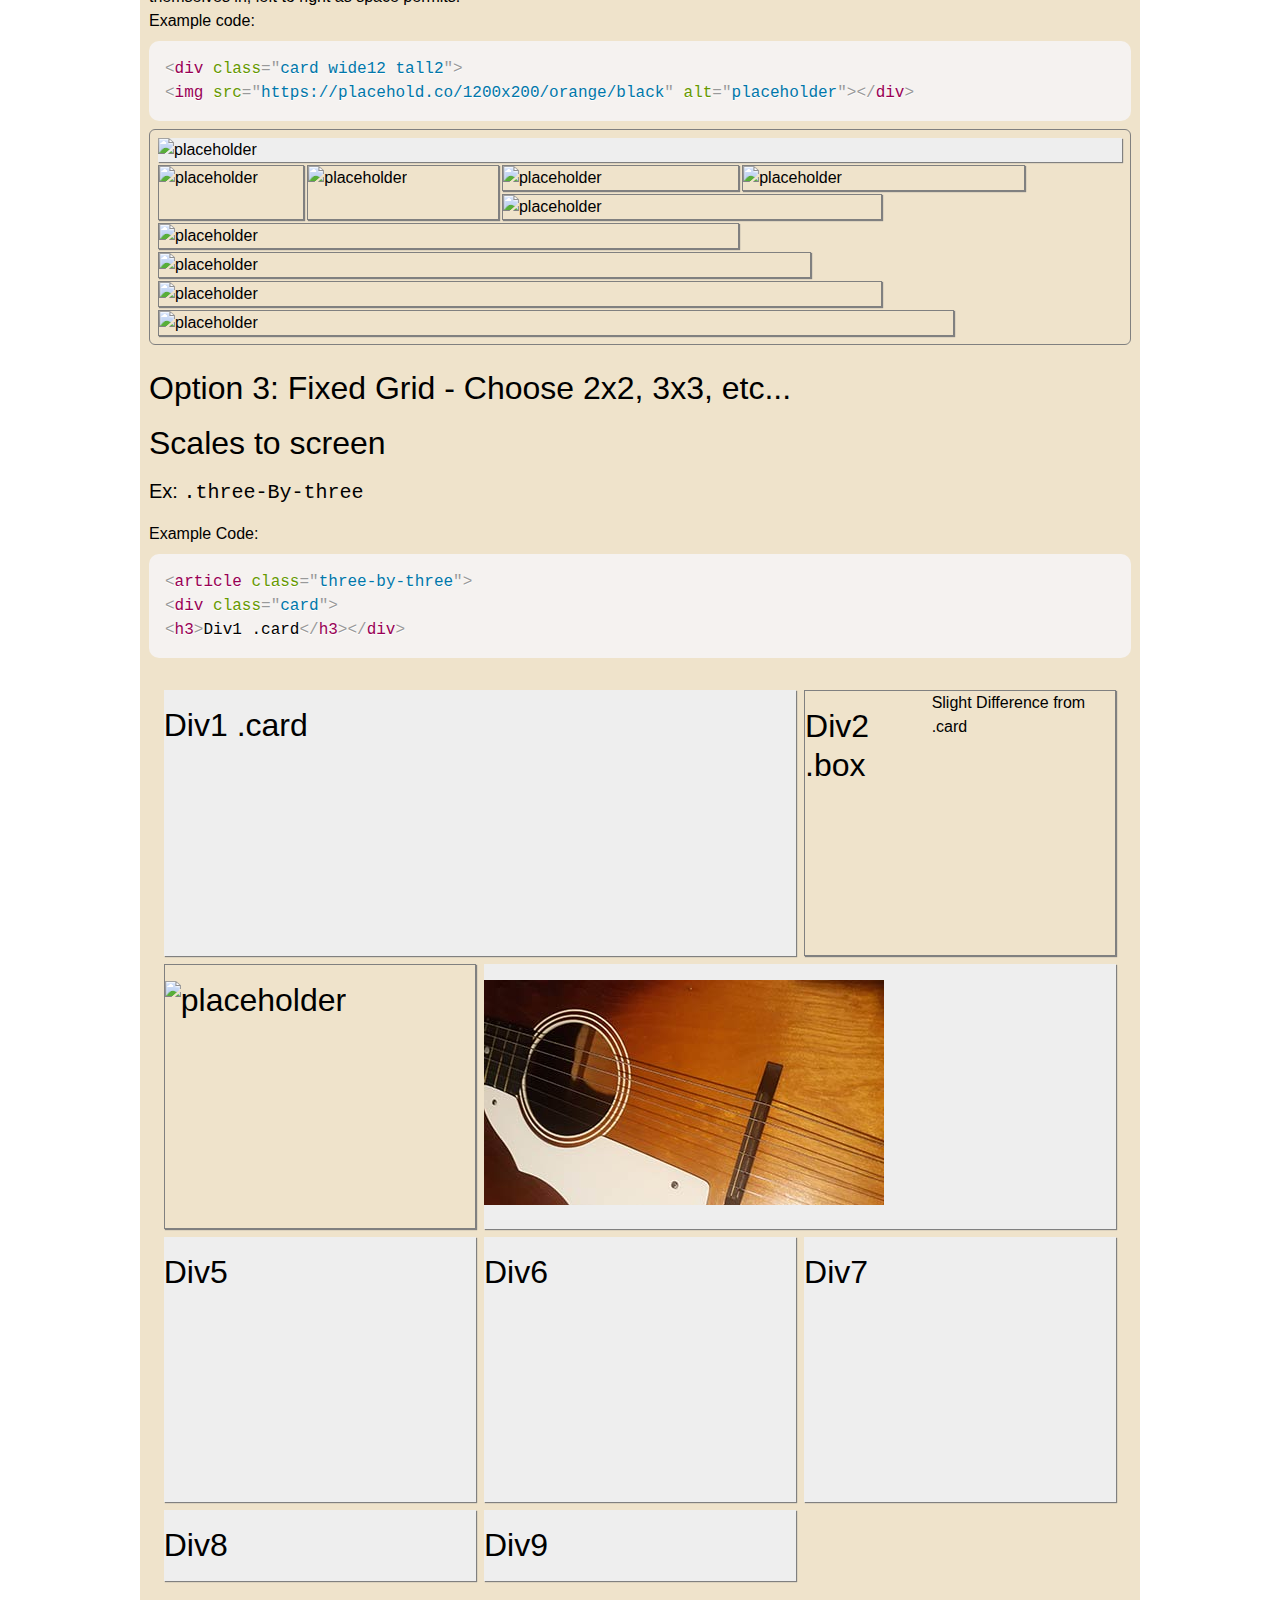
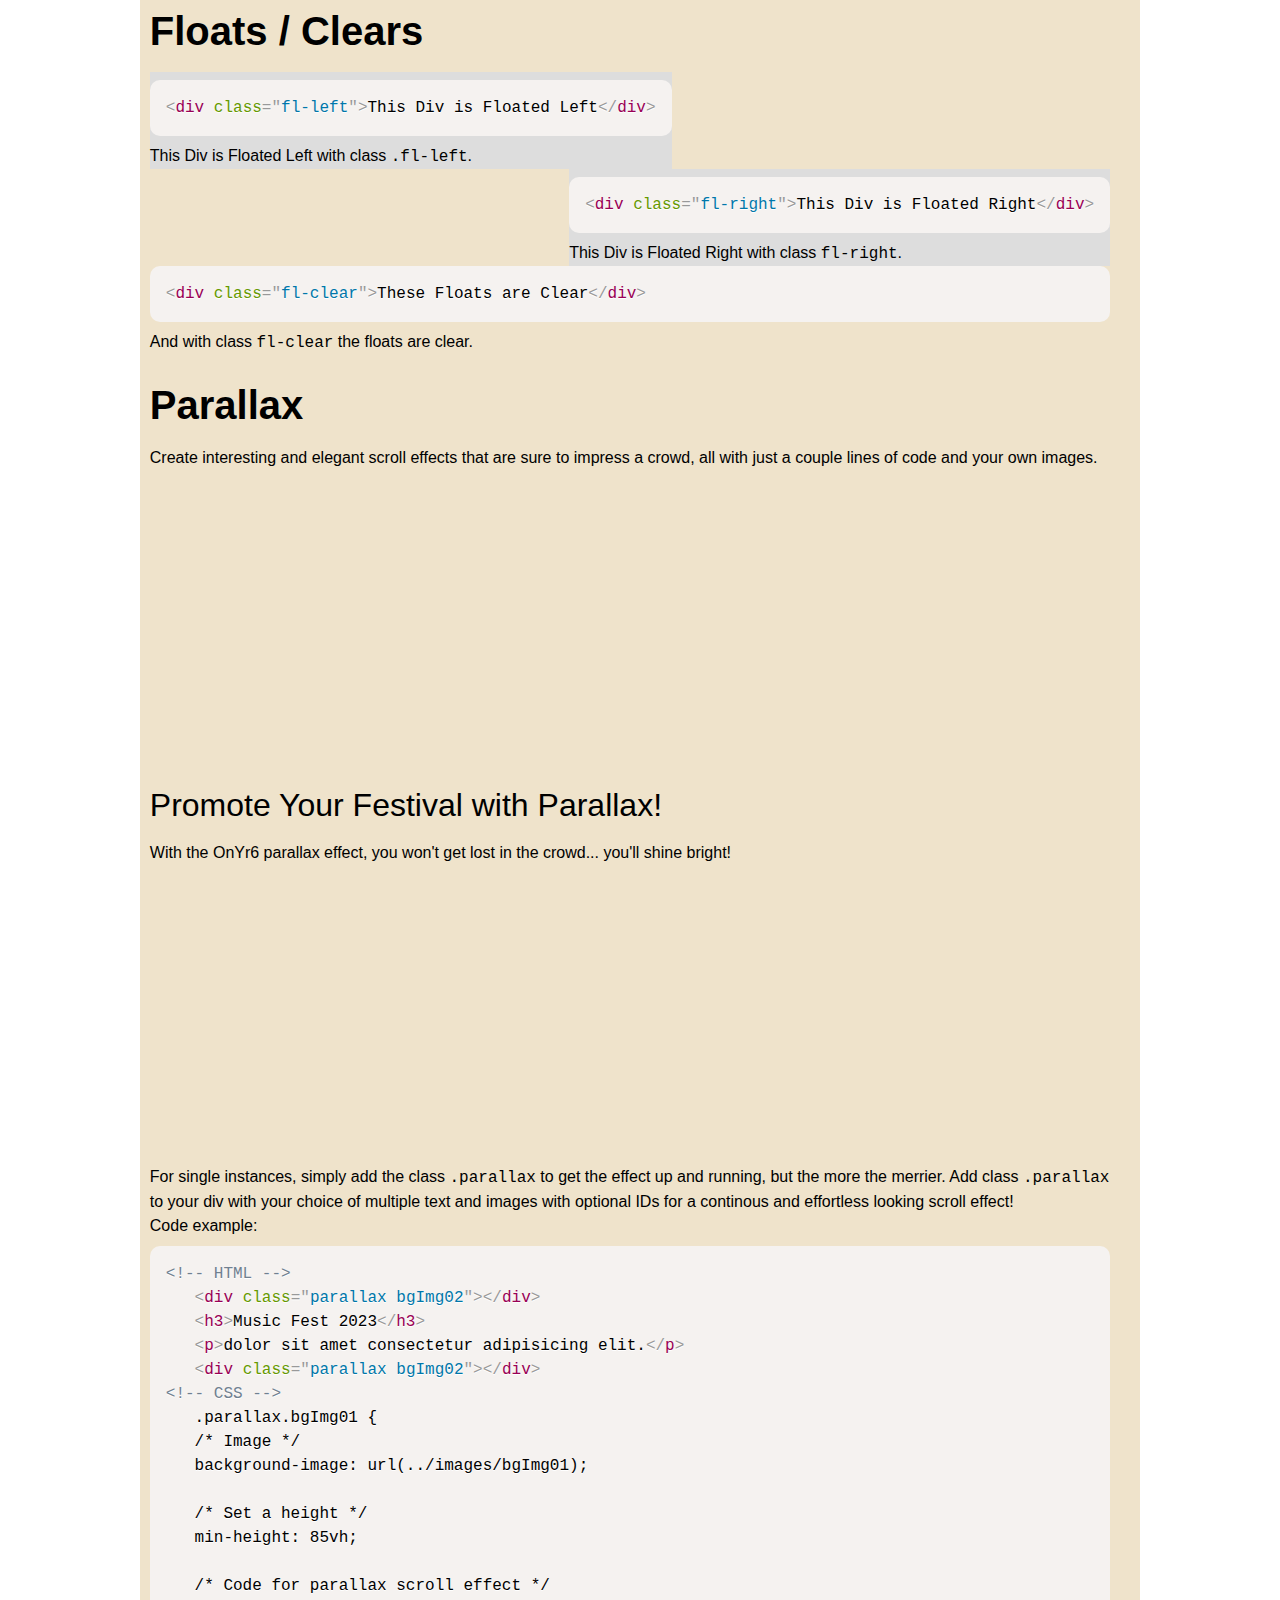
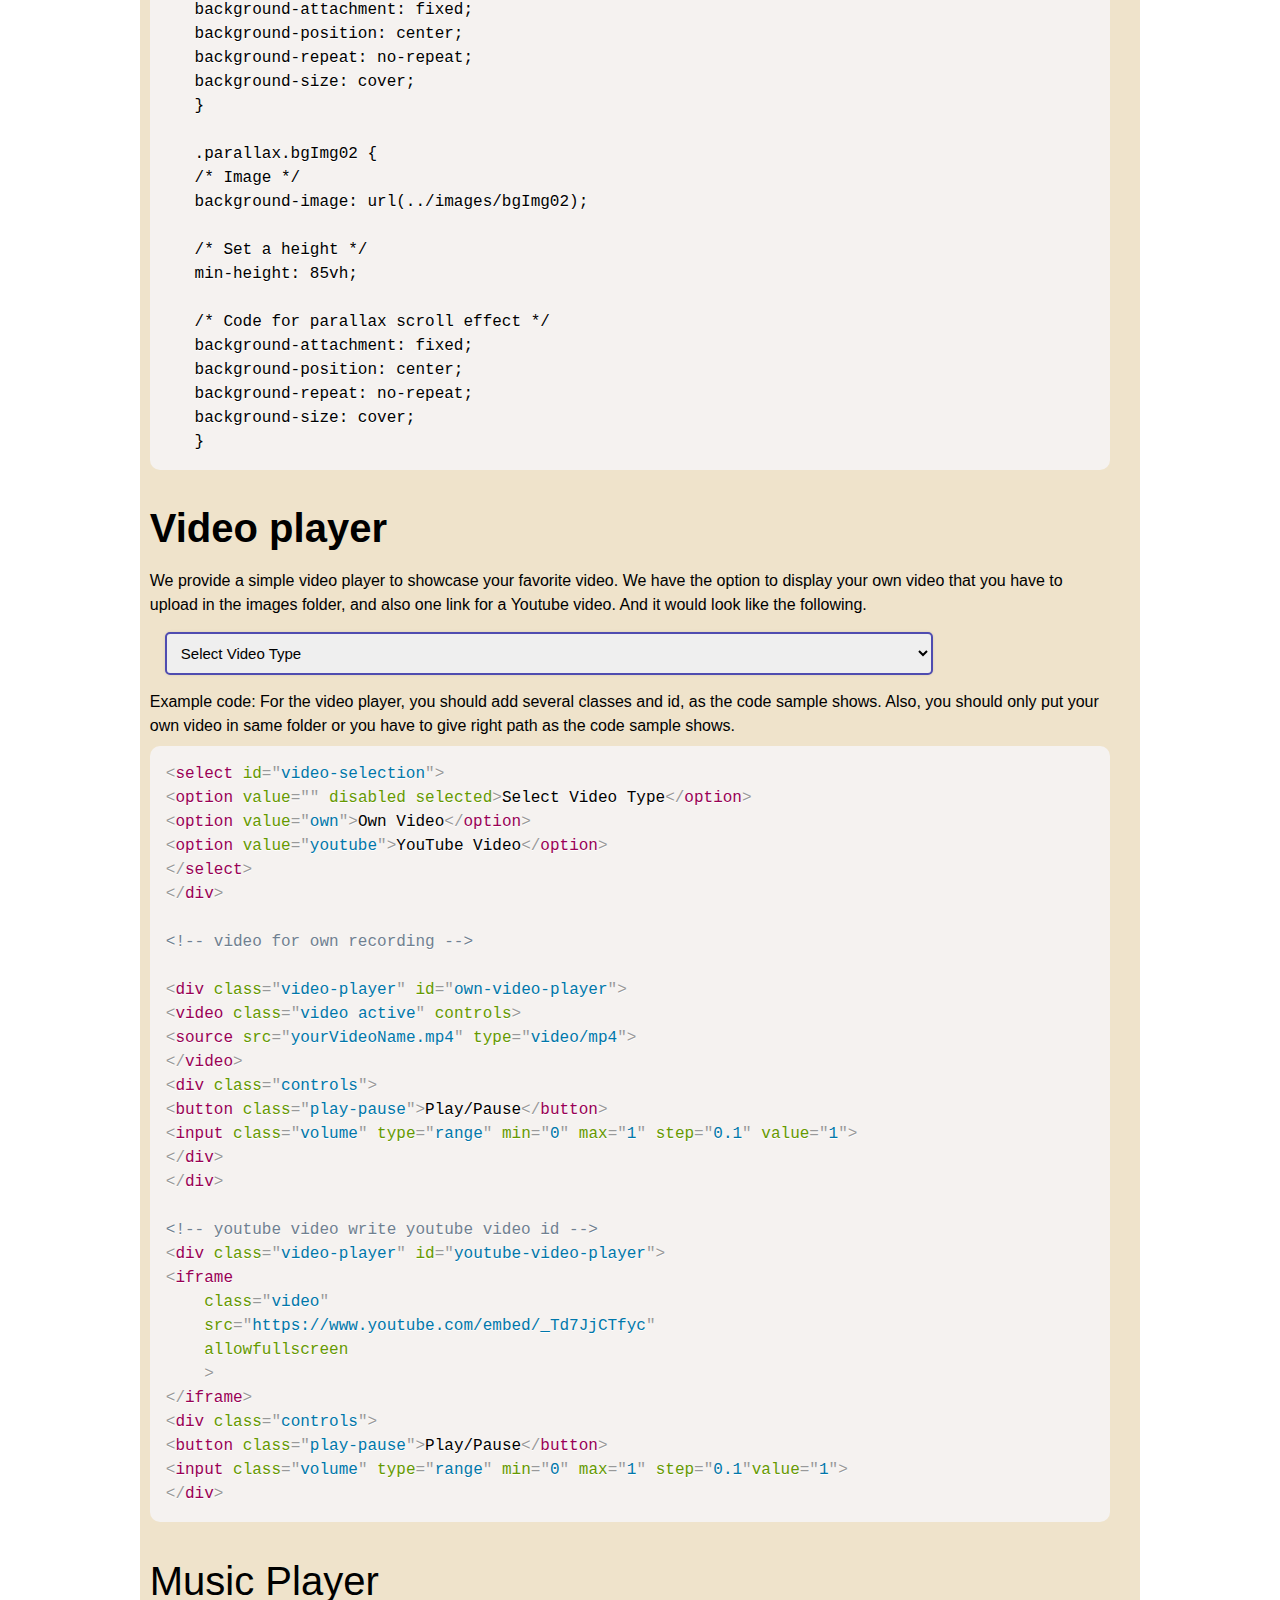
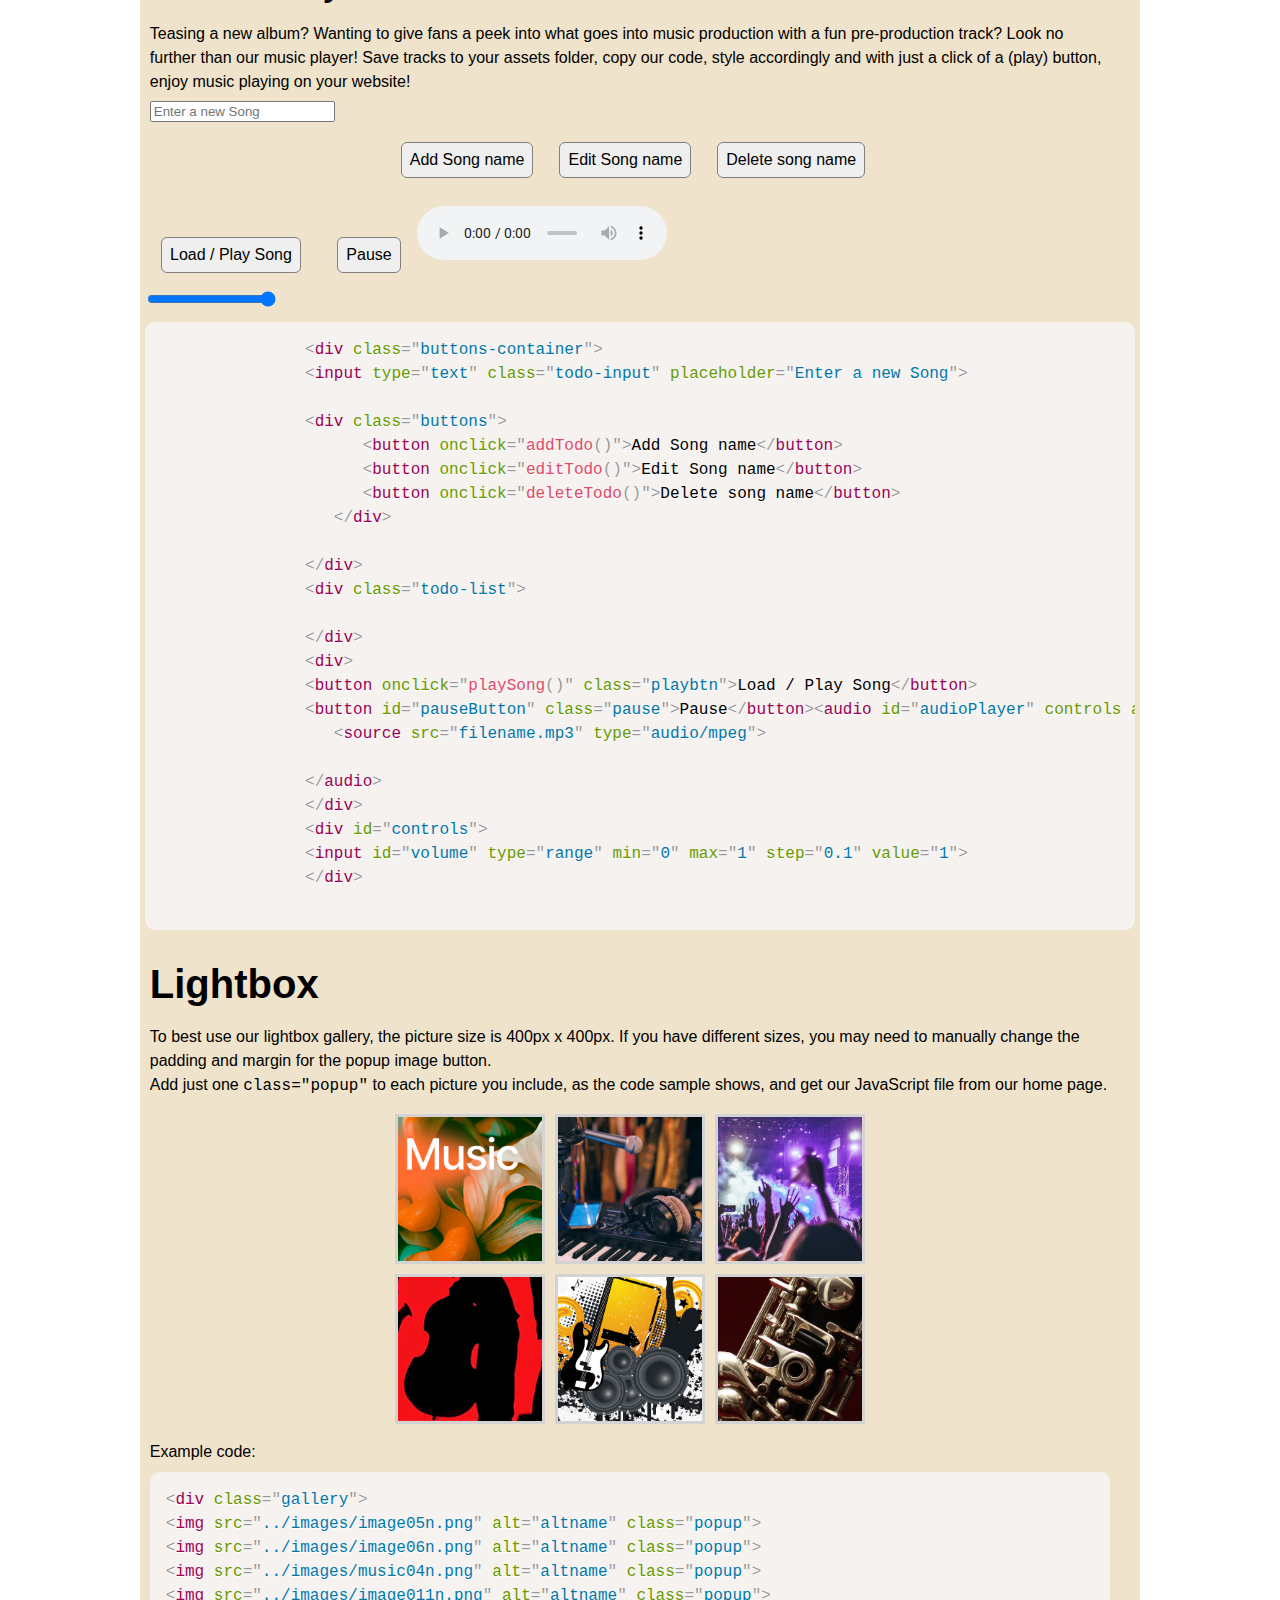
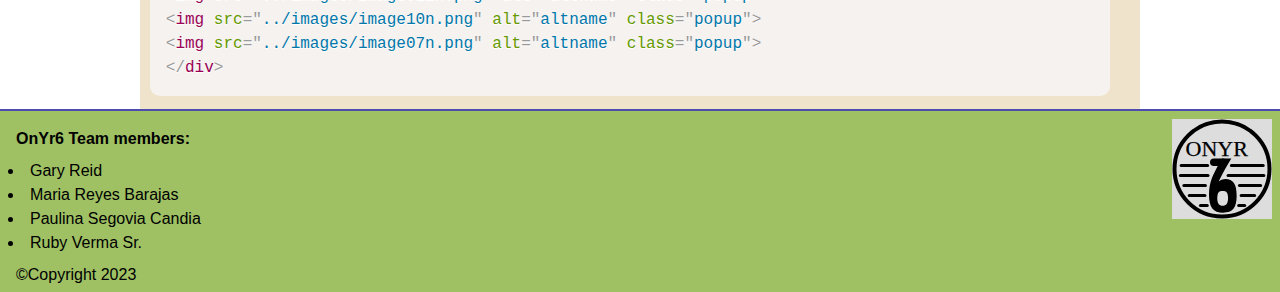
==== commit e0f58fc1: "music player fix" ====
--- a/pages/components.html
+++ b/pages/components.html
@@ -305,24 +305,24 @@
 &lt;/div></code></pre>
             </article>
             
-            <article>
-               <h2 class="bold">Music Player</h2>
-               <p>Teasing a new album? Want to give fans a peek into what goes into music production with a fun pre-production track? Look no further than our music player!</p><p>Save tracks to your assets folder, add our code, style accordingly, and with just a click of a (Play) button, enjoy playing music  on your own website!</p>
-
-               <div class="buttons-container">                  <div class="todo-list"> <input type="text" class="todo-input green button" placeholder="Enter Song Name" style="margin:auto; margin-bottom: 10px;">
-                  <ul class="redT flex italic">
-                  <li>gary1.mp3</li>
-                  <li>gary2.mp3</li>
-                  <li>gary3.mp3</li>
-                  </ul>
-<!-- this is where the song list appears -->
-                  </div>
-            </div>
+                <article>
+               <h2>Music Player</h2>
+               <p>Teasing a new album? Wanting to give fans a peek into what goes into music production with a fun pre-production track? Look no further than our music player! Save tracks to your assets folder, copy our code, style accordingly and with just a click of a (play) button, enjoy music playing on your website! </p>
+
+               <div class="buttons-container">
+                  <input type="text" class="todo-input" placeholder="Enter a new Song">
+                  <!-- <input type="text" class="todo-input" placeholder="Enter a new to-do item"> -->
                   <div class="buttons">
                      <button onclick="addTodo()">Add Song name</button>
                      <button onclick="editTodo()">Edit Song name</button>
-                     <button onclick="deleteTodo()">Delete song name</button>   
-               </div>
+                     <button onclick="deleteTodo()">Delete song name</button>
+                  </div>
+
+               </div>
+            </article>
+            <div class="todo-list">
+             
+            </div>
             <div>
                <button onclick="playSong()" class="playbtn">Load / Play Song</button>
                <button id="pauseButton" class="pause">Pause</button><audio id="audioPlayer" controls autoplay>
@@ -332,37 +332,34 @@
             </div>
 
             <div id="controls">
-               <input id="volume" type="range" min="0" max="1" step="0.1" value=".5"> Volume
+               <input id="volume" type="range" min="0" max="1" step="0.1" value="1">
             </div>
-            <p>Example code:</p>
-<pre><code class="language-html">&lt;div class="buttons-container">
-     &lt;input type="text" class="todo-input green button" placeholder="Enter Song Name">
-&lt;ul class="flex italic">&lt;li>gary1.mp3&lt;/li>
-      &lt;li>gary2.mp3&lt;/li>
-      &lt;li>gary3.mp3&lt;/li>
-      &lt;/ul>                  
-       	&lt;div class="todo-list">
-&lt;!--  this is where the song list appears -->
-        &lt;/div>
-        &lt;/div>
-      &lt;div class="buttons">
-         &lt;button onclick="addTodo()">Add Song name&lt;/button>
-         &lt;button onclick="editTodo()">Edit Song name&lt;/button>
-         &lt;button onclick="deleteTodo()">Delete song name&lt;/button>   
-      &lt;/div>
-    &lt;/article>
-      &lt;div>
-  &lt;button onclick="playSong()" class="playbtn">Load / Play Song&lt;/button>
-  &lt;button id="pauseButton" class="pause">Pause&lt;/button>&lt;audio id="audioPlayer" controls autoplay>
-  &lt;source src="https://www.garyreidmusic.com/assets/hitit.mp3" type="audio/mpeg">
-  &lt;/audio>
-  &lt;/div>
-
-&lt;div id="controls">
-&lt;input id="volume" type="range" min="0" max="1" step="0.1" value=".5"> Volume
-&lt;/div></code></pre>
+            <pre>
+               <code class="language-html">&lt;div class="buttons-container">
+               &lt;input type="text" class="todo-input" placeholder="Enter a new Song">
+                  
+               &lt;div class="buttons">
+                     &lt;button onclick="addTodo()">Add Song name&lt;/button>
+                     &lt;button onclick="editTodo()">Edit Song name&lt;/button>
+                     &lt;button onclick="deleteTodo()">Delete song name&lt;/button>
+                  &lt;/div>
+               
+               &lt;/div>
+               &lt;div class="todo-list">
+               
+               &lt;/div>
+               &lt;div>
+               &lt;button onclick="playSong()" class="playbtn">Load / Play Song&lt;/button>
+               &lt;button id="pauseButton" class="pause">Pause&lt;/button>&lt;audio id="audioPlayer" controls autoplay>
+                  &lt;source src="filename.mp3" type="audio/mpeg">
+                  <!-- add more source tags for different audio formats if needed -->
+               &lt;/audio>
+               &lt;/div>
+               &lt;div id="controls">
+               &lt;input id="volume" type="range" min="0" max="1" step="0.1" value="1">
+               &lt;/div>
+               </code></pre>
          </article>
-
          <article>
             <h2 class="bold">Lightbox</h2>
 
--- a/css/main.css
+++ b/css/main.css
@@ -1 +1,1255 @@
-nav ul,ol,ul{list-style:none}ul.disc1,ul.disc2{list-style-type:disc}ol.decimal2,ul.disc2{padding-left:1em}code,table{text-align:left}.button,.homeBtns,button,legend{text-align:center}#submit,.icon{cursor:pointer}.max-full-height,img{max-height:100%}#close-button,#popup,nav ul{position:fixed}html{box-sizing:border-box;font-size:16px}*,:after,:before{box-sizing:inherit}.container,.max-full-height,.max-full-width{box-sizing:border-box}body,h1,h2,h3,h4,h5,h6,ol,p,ul{margin:0;padding:0;font-weight:400}.container,body,section{margin:auto}header{background-color:var(--green);border-bottom:solid 2px var(--dark-blue);padding:1em}#logo{width:25%}:root{--basic-black:black;--basic-white:white;--dark-gray:gray;--light-gray:lightgray;--red:red;--dark-blue:rgb(79, 76, 176);--light-blue:rgb(107, 147, 214);--green:rgb(159, 193, 100);--dark-orange:rgb(205, 114, 45);--light-orange:rgb(211, 145, 101);--yellow:rgb(239, 227, 203)}body{font-family:'Josefins Sans',sans-serif;min-width:300px;font-size:1rem;font-weight:400;line-height:1.5rem;background:var(--yellow)}.container{background-color:var(--yellow);width:100%;max-width:1025px;padding:0 5px;display:flex;flex-direction:column}.green,.icon,footer,nav a#logoLink:hover,nav a:hover{background-color:var(--green)}h1,h2,h3,h4,h5,h6{margin:1rem 0;font-weight:300}.bold,h5,th{font-weight:700}h1{font-size:3rem;line-height:1}h2{font-size:2.5rem;line-height:1.25}h3{font-size:2rem;line-height:1.2}h4{font-size:1.25rem;line-height:1.3}h5,h6{font-size:1rem}h5{line-height:1.4}h6{line-height:1.5}.italic{font-style:italic}.under{text-decoration:underline}.strike{text-decoration:line-through}.button,button,button a,nav a{text-decoration:none}.cap{text-transform:capitalize}.lowcase{text-transform:lowercase}.upcase,nav ul{text-transform:uppercase}.icon{border:solid 1px var(--dark-blue);box-shadow:1px 1px var(--dark-blue);border-radius:6px;position:absolute;z-index:100;top:1.5em;right:2em;padding:4px}.container2,.gallery,.video-player,form,legend{position:relative}legend,section,td,th{padding:.5em}.closeIcon,.menuIcon{font-size:2.5em;color:var(--dark-blue)}.closeIcon{display:none}.aBtn,nav a{display:block}nav ul{transform:translateY(-100%);transition:transform .2s;top:0;left:0;right:0;z-index:99;background:#000;color:#fff;padding-top:5.5rem;line-height:3em}.showMenu{transform:translateY(0)}nav a{color:#fff;padding:0 1em;margin:.5em 0;font-size:1.2em}nav a:hover{color:#000}nav a.active{background-color:var(--light-blue);color:#000}.aBtn{color:#000}.blackT,button a{color:var(--basic-black)}article{width:97%;margin:.3em}section{border:solid 1px var(--dark-gray);border-radius:6px}button.icon,pre{margin:0}.homeBtns{display:flex;flex-direction:column;gap:.5em;margin:.5em auto;justify-content:center}pre{white-space:pre-wrap;line-height:15px;padding:5px;white-space:-moz-pre-wrap;white-space:-pre-wrap;white-space:-o-pre-wrap;word-wrap:break-word}.color{border-radius:6px;width:150px;height:30px;margin:10px}.white,.yellow{border:solid 1px var(--dark-gray)}table,td,th{border:solid 1px var(--dark-blue)}.black{background-color:var(--basic-black)}.white{background-color:var(--basic-white)}.gray{background-color:var(--dark-gray)}.lightGray{background-color:var(--light-gray)}.red{background-color:var(--red)}.darkBlue{background-color:var(--dark-blue)}.bordered th,.lightBlue,.striped tr:nth-child(2n),fieldset,legend{background-color:var(--light-blue)}.darkOrange{background-color:var(--dark-orange)}.lightOrange{background-color:var(--light-orange)}.yellow{background-color:var(--yellow)}.whiteT,button.black,button.darkBlue,button.gray{color:var(--basic-white)}.grayT{color:var(--dark-gray)}.lightGrayT{color:var(--light-gray)}#close-button,.redT{color:var(--red)}.darkBlueT{color:var(--dark-blue)}.lightBlueT{color:var(--light-blue)}.greeT{color:var(--green)}.darkOrangeT{color:var(--dark-orange)}.lightOrangeT{color:var(--light-orange)}.yellowT{color:var(--yellow)}.box,.card{color:#000;box-shadow:1px 1px 1px grey}ul.disc1,ul.disc2{list-style-position:inside}ol.decimal,ol.decimal2{list-style-type:decimal;list-style-position:inside}.inline{display:inline}.inline-flex{display:inline-flex}table{border-collapse:collapse;width:100%;margin:1em 0;line-height:1.2em}td,th{font-weight:400}#submit,legend{font-weight:700}.button,button{display:inline-block;border:1px solid gray;border-radius:6px;padding:.5em;font-size:1em;transition:.25s;margin:1em;max-width:70%}#mainpopimage,#submit,.contact label,.video-player.active{display:block}.XS{max-width:30px;font-size:10px}.XS:hover{border:solid 3px var(--basic-black)}.S{max-width:70px;padding:.4em;font-size:12px}.M{max-width:100px;padding:.7em;font-size:16px}.L{max-width:200px;padding:1.2em;font-size:20px}.button:hover,button:hover{letter-spacing:4px}.button.active,button.active{border:4px solid}form{margin:auto;padding:0}legend{top:2px;margin-bottom:0;border:solid 1px var(--basic-white);border-radius:6px}fieldset{border-radius:5px;border:2px solid #fff;max-width:450px;margin:.5em auto;box-shadow:rgba(0,0,0,.24) 0 3px 5px}#myForm{background-color:#00008b}.form-group{margin-bottom:10px}.contact label{margin-top:.5em;margin-bottom:5px;margin-left:.1em}.contact input[type=text],input[type=email],select,textarea{display:block;width:80%;padding:10px;border:1px solid #ccc;border-radius:5px;min-width:80%;box-shadow:0 0 3px rgba(0,0,0,.1);margin-left:1em}.radio,label{padding-left:1em;margin-bottom:.25em}.music{padding-left:0}#submit{background-color:#fff;color:#87ceeb;padding:5px 20px;border:none;border-radius:4px;font-size:1em;margin:4px;box-shadow:rgba(0,0,0,.24) 0 3px 8px}.button-container{display:flex;justify-content:center}input:focus,textarea:focus{outline:skyblue solid 1px;border:1px solid #87ceeb;box-shadow:0 0 3px #87ceeb}.tall1{grid-row:span 1/auto}.tall2{grid-row:span 2/auto}.tall3{grid-row:span 3/auto}.tall4{grid-row:span 4/auto}.tall5{grid-row:span 5/auto}.tall6{grid-row:span 6/auto}.tall7{grid-row:span 7/auto}.tall8{grid-row:span 8/auto}.tall9{grid-row:span 9/auto}.tall10{grid-row:span 10/auto}.tall11{grid-row:span 11/auto}.tall12{grid-row:span 12/auto}.wide1{grid-column:span 1/auto}.wide2{grid-column:span 2/auto}.wide3{grid-column:span 3/auto}.wide4{grid-column:span 4/auto}.wide5{grid-column:span 5/auto}.wide6{grid-column:span 6/auto}.wide7{grid-column:span 7/auto}.wide8{grid-column:span 8/auto}.wide9{grid-column:span 9/auto}.wide10{grid-column:span 10/auto}.wide11{grid-column:span 11/auto}.wide12{grid-column:span 12/auto}img{height:auto;max-width:100%}.round{border:1px solid #00f;border-radius:50%;object-fit:fill}.basic-grid{display:grid;grid-gap:0.25em;grid-template-columns:repeat(auto-fill,minmax(100px,1fr))}.onyr6-grid{display:grid;border:1px solid grey;max-width:1025px;margin:auto;grid-gap:3px;grid-template-columns:repeat(12,1fr)}.box,.flex{display:flex}.flex{justify-content:space-evenly}.container2{border:1px solid var(--yellow);margin:5px auto;width:100%;padding:3px}.box{flex-direction:row;border:1px solid grey}.card{justify-content:center;background:center #eee;margin:auto;overflow:hidden;width:100%;height:100%}.max-full-width{max-width:100%}.eight-by-eight,.eleven-by-eleven,.five-by-five,.four-by-four,.nine-by-nine,.seven-by-seven,.six-by-six,.ten-by-ten,.three-by-three,.twelve-by-twelve,.two-by-two{display:grid;max-width:1025px;grid-gap:0.5em;margin:auto}.two-by-two{grid-template-rows:repeat(2,1fr);grid-template-columns:repeat(2,1fr)}.three-by-three{grid-template-rows:repeat(3,1fr);grid-template-columns:repeat(3,1fr)}.four-by-four{grid-template-rows:repeat(4,1fr);grid-template-columns:repeat(4,1fr)}.five-by-five{grid-template-rows:repeat(5,1fr);grid-template-columns:repeat(5,1fr)}.six-by-six{grid-template-rows:repeat(6,1fr);grid-template-columns:repeat(6,1fr)}.seven-by-seven{grid-template-rows:repeat(7,1fr);grid-template-columns:repeat(7,1fr)}.eight-by-eight{grid-template-rows:repeat(8,1fr);grid-template-columns:repeat(8,1fr)}.nine-by-nine{grid-template-rows:repeat(9,1fr);grid-template-columns:repeat(9,1fr)}.ten-by-ten{grid-template-rows:repeat(10,1fr);grid-template-columns:repeat(10,1fr)}.eleven-by-eleven{grid-template-rows:repeat(11,1fr);grid-template-columns:repeat(11,1fr)}.twelve-by-twelve{grid-template-rows:repeat(12,1fr);grid-template-columns:repeat(12,1fr)}.fl-clear,.fl-left,.fl-right,.video-player{max-width:100%}.fl-left{float:left;background:#ddd}.fl-right{float:right;background:#ddd}.fl-clear{margin:auto;clear:both}.parallax{background-image:url("../images/bgImg01.jpg");min-height:300px;background-attachment:fixed;background-position:center;background-repeat:no-repeat;background-size:cover}audio{width:250px}#controls,.buttons-container,.todo-list{margin-top:5px}#video-selection,select{margin:1em;border:solid 2px var(--dark-blue)}.todo-item{display:flex;align-items:center;justify-content:center;background-color:#87cefa;margin-bottom:5px}.buttons button,.todo-item input[type=checkbox]{margin-right:10px}.todo-item .text{flex-grow:1}.buttons{display:flex;justify-content:center;margin:3px auto}#video-selection{font-size:15px}.video-player{padding-bottom:56.25%;height:0;margin-bottom:20px;display:none}.video-player iframe,.video-player video{position:absolute;top:0;left:0;width:100%;height:100%}#popup{z-index:1000;top:20%;left:5%;width:90%;height:60%;background-color:rgba(128,128,128,.5);display:none}#mainpopimage{position:absolute;border:4px solid var(--light-blue);transform:translate(30%,50%);max-width:90%;margin:0 auto;height:auto}.gallery{display:flex;flex-wrap:wrap;justify-content:center;align-content:center;gap:10px;min-width:250px;max-width:600px;margin:1em auto}.gallery img{border:3px solid var(--light-gray);max-width:150px;height:150px}#close-button{top:calc(48vh - 200px);right:calc(50% - 140px);border:solid 3px var(--basic-white);border-radius:6px;padding:.2em;font-size:30px;cursor:pointer;z-index:1001}#left-button,#right-button{position:absolute;top:50%;color:var(--red);font-size:28px;text-shadow:2px 2px 2px #fff;cursor:pointer;z-index:3000}#left-button{left:1em}#right-button{right:1em}footer{border-top:solid 2px var(--dark-blue);padding:.5em}footer p{margin:.5em}@media print{.dont-print,.dont-print *{display:none!important}}@media only screen and (min-width:100px){#mainpopimage{top:50%;left:50%;border:8px solid #769ee2;transform:translate(-50%,-50%)}}.desk,.lap,.phab,.tab{width:100vw}@media (min-width:500px){.phab{max-width:475px;display:grid;grid-template-columns:1fr 1fr;grid-template-rows:1fr 1fr 1fr;justify-content:space-between}}@media (min-width:750px){.phab,.tab{max-width:710px;display:grid;grid-template-columns:1fr 1fr 1fr;grid-template-rows:1fr 1fr;justify-content:space-between}}@media (min-width:1000px){.lap,.phab,.tab{max-width:1000px;display:grid;grid-template-columns:1fr 1fr 1fr;grid-template-rows:1fr 1fr}}@media only screen and (min-width:750px){#logo,button.icon{display:none}nav ul{display:flex;flex-direction:row;align-items:center;justify-content:center;gap:.5em;transform:translateY(0);padding:0;border-bottom:solid 1px var(--sec-alt-color)}nav ul li a{margin:0}div.picBig{height:200px;margin:auto;max-width:100%;background-image:url("../images/crowdConcert.jpg");background-repeat:no-repeat;background-position:center;background-size:cover;background-color:var(--main-color)}}+/* OnYr6 Framework - Group 6 version 6.6 Created 06/06/2024
+Gary Reid
+Maria Reyes Barajas
+Paulina Segovia Candia
+Ruby Verma Sr. */
+
+/*===============================================*/
+/* MINIMUM RESET STYLES */
+/*===============================================*/
+
+html {
+   box-sizing: border-box;
+   font-size: 16px;
+}
+
+*,
+*:before,
+*:after {
+   box-sizing: inherit;
+}
+
+body,
+h1,
+h2,
+h3,
+h4,
+h5,
+h6,
+p,
+ol,
+ul {
+   margin: 0;
+   padding: 0;
+   font-weight: normal;
+}
+
+ol,
+ul {
+   list-style: none;
+}
+
+img {
+   max-width: 100%;
+   height: auto;
+}
+
+code {
+   text-align: left;
+}
+
+/*===============================================*/
+/* ONYR6 HEADER */
+/*===============================================*/
+header {
+   background-color: var(--green);
+   border-bottom: solid 2px var(--dark-blue);
+   padding: 1em;
+}
+
+#logo {
+   width: 25%;
+}
+
+/*===============================================*/
+/* ONYR6 Corporate Specific */
+/*===============================================*/
+body {
+   font-family: 'Josefins Sans', sans-serif;
+   min-width: 300px;
+   font-size: 1rem;
+   font-weight: 400;
+   line-height: 1.5rem;
+   margin: auto;
+}
+
+/*===============================================*/
+/* COLORS - GLOBAL VARIABLES */
+/*===============================================*/
+:root {
+   --basic-black: black;
+   --basic-white: white;
+   --dark-gray: gray;
+   --light-gray: lightgray;
+   --red: red;
+   --dark-blue: rgb(79, 76, 176);
+   --light-blue: rgb(107, 147, 214);
+   --green: rgb(159, 193, 100);
+   --dark-orange: rgb(205, 114, 45);
+   --light-orange: rgb(211, 145, 101);
+   --yellow: rgb(239, 227, 203);
+}
+
+/* COLOR background - Paulina */
+
+.color {
+   border-radius: 6px;
+   width: 150px;
+   height: 30px;
+   margin: 10px;
+}
+
+.black {
+   background-color: var(--basic-black);
+}
+
+.white {
+   background-color: var(--basic-white);
+   border: solid 1px var(--dark-gray);
+}
+
+.gray {
+   background-color: var(--dark-gray);
+}
+
+.lightGray {
+   background-color: var(--light-gray);
+}
+
+.red {
+   background-color: var(--red);
+}
+
+.darkBlue {
+   background-color: var(--dark-blue);
+}
+
+.lightBlue {
+   background-color: var(--light-blue);
+}
+
+.green {
+   background-color: var(--green);
+}
+
+.darkOrange {
+   background-color: var(--dark-orange);
+}
+
+.lightOrange {
+   background-color: var(--light-orange);
+}
+
+.yellow {
+   background-color: var(--yellow);
+   border: solid 1px var(--dark-gray);
+}
+
+/* TEXT Colors  - Paulina */
+/*===============================================*/
+.blackT {
+   color: var(--basic-black);
+}
+
+.whiteT {
+   color: var(--basic-white);
+}
+
+.grayT {
+   color: var(--dark-gray);
+}
+
+.lightGrayT {
+   color: var(--light-gray);
+}
+
+.redT {
+   color: var(--red);
+}
+
+.darkBlueT {
+   color: var(--dark-blue);
+}
+
+.lightBlueT {
+   color: var(--light-blue);
+}
+
+.greenT {
+   color: var(--green);
+}
+
+.darkOrangeT {
+   color: var(--dark-orange);
+}
+
+.lightOrangeT {
+   color: var(--light-orange);
+}
+
+.yellowT {
+   color: var(--yellow);
+}
+
+.container {
+   background-color: var(--yellow);
+   width: 100%;
+   max-width: 1000px;
+   margin: auto;
+   padding: 0 5px;
+   box-sizing: border-box;
+   display: flex;
+   /* added by Paulina*/
+   flex-direction: column;
+   /* added by Paulina*/
+}
+
+/*===============================================*/
+/* TYPOGRAPHY Maria */
+/*===============================================*/
+
+h1,
+h2,
+h3,
+h4,
+h5,
+h6 {
+   margin: 1rem 0;
+   font-weight: 300;
+}
+
+h1 {
+   font-size: 3rem;
+   line-height: 1;
+}
+
+h2 {
+   font-size: 2.5rem;
+   line-height: 1.25
+}
+
+h3 {
+   font-size: 2rem;
+   line-height: 1.2;
+}
+
+h4 {
+   font-size: 1.25rem;
+   line-height: 1.3;
+}
+
+h5 {
+   font-size: 1rem;
+   font-weight: bold;
+   line-height: 1.4;
+}
+
+h6 {
+   font-size: 1rem;
+   line-height: 1.5;
+}
+
+/* Bold, italic, underline, and strikethrough (whole word tag) */
+.bold {
+   font-weight: bold;
+}
+
+.italic {
+   font-style: italic;
+}
+
+.under {
+   text-decoration: underline;
+}
+
+.strike {
+   text-decoration: line-through;
+}
+
+.cap {
+   text-transform: capitalize;
+
+}
+
+.lowcase {
+   text-transform: lowercase;
+}
+
+.upcase {
+   text-transform: uppercase;
+}
+
+/* ============================== */
+/*TEXT ALIGN - ADDED BY GARY */
+/* ============================== */
+
+.center {
+   text-align: center;
+}
+
+.left {
+   text-align: left;
+}
+
+.right {
+   text-align: right;
+}
+
+
+/*===============================================*/
+/* NAVIGATION */
+/*===============================================*/
+
+.icon {
+   background-color: var(--green);
+   border: solid 1px var(--dark-blue);
+   box-shadow: 1px 1px var(--dark-blue);
+   border-radius: 6px;
+   position: absolute;
+   z-index: 100;
+   top: 1.5em;
+   right: 2em;
+   padding: 4px;
+   cursor: pointer;
+}
+
+.menuIcon,
+.closeIcon {
+   font-size: 2.5em;
+   color: var(--dark-blue);
+}
+
+.closeIcon {
+   display: none;
+}
+
+nav ul {
+   text-transform: uppercase;
+   position: fixed;
+   transform: translateY(-100%);
+   transition: transform 0.2s;
+   top: 0;
+   left: 0;
+   right: 0;
+   z-index: 99;
+   background: black;
+   color: white;
+   list-style: none;
+   padding-top: 5.5rem;
+   line-height: 3em;
+}
+
+.showMenu {
+   transform: translateY(0);
+}
+
+nav a {
+   color: rgb(255, 255, 255);
+   text-decoration: none;
+   padding: 0 1em;
+   margin: .5em 0;
+   font-size: 1.2em;
+   display: block;
+}
+
+nav a:hover {
+   background-color: var(--green);
+   color: rgb(0, 0, 0);
+}
+
+nav a#logoLink:hover {
+   background-color: var(--green);
+}
+
+nav a.active {
+   background-color: var(--light-blue);
+   color: black;
+
+}
+
+/*===============================================*/
+/* MAIN */
+/*===============================================*/
+.aBtn {
+   display: block;
+   color: black;
+}
+
+article {
+   width: 97%;
+   margin: .3em;
+}
+
+section {
+   margin: auto;
+   padding: 0.5em;
+   border: solid 1px var(--dark-gray);
+   border-radius: 6px;
+}
+
+.homeBtns {
+   display: flex;
+   flex-direction: column;
+   gap: 0.5em;
+   text-align: center;
+   margin: 0.5em auto;
+   justify-content: center;
+}
+
+/*===============================================*/
+/* GENERIC CODE code - Gary */
+/*===============================================*/
+
+pre {
+   white-space: pre-wrap;
+   line-height: 15px;
+   margin: 0;
+   padding: 5px;
+   /* Since CSS 2.1 */
+   white-space: -moz-pre-wrap;
+   /* Mozilla, since 1999 */
+   white-space: -pre-wrap;
+   /* Opera 4-6 */
+   white-space: -o-pre-wrap;
+   /* Opera 7 */
+   word-wrap: break-word;
+   /* Internet Explorer 5.5+ */
+}
+
+/*===============================================*/
+/* LISTS */  
+/*===============================================*/
+
+ul.disc1 {
+   list-style-type: disc;
+   list-style-position: inside;
+}
+
+ul.disc2 {
+   list-style-type: disc;
+   padding-left: 1em;
+   list-style-position: inside;
+}
+
+ol.decimal {
+   list-style-type: decimal;
+   list-style-position: inside;
+}
+
+ol.decimal2 {
+   list-style-type: decimal;
+   padding-left: 1em;
+   list-style-position: inside;
+}
+
+/*===============================================*/
+/* TABLES  */
+/*===============================================*/
+
+table {
+   border-collapse: collapse;
+   width: 100%;
+   border: solid 1px var(--dark-blue);
+   margin: 1em 0;
+   line-height: 1.2em;
+   text-align: left;
+}
+
+
+td,
+th {
+   border: solid 1px var(--dark-blue);
+   padding: .5em;
+   font-weight: 400;
+}
+
+th {
+   font-weight: 700;
+}
+
+.striped tr:nth-child(even) {
+   background-color: var(--light-blue);
+}
+
+.bordered th {
+   background-color: var(--light-blue);
+}
+
+/*===============================================*/
+/* BUTTONS  - Paulina */
+/*===============================================*/
+
+button,
+.button {
+   display: inline-block;
+   text-decoration: none;
+   text-align: center;
+   border: solid 1px gray;
+   border-radius: 6px;
+   padding: .5em;
+   font-size: 1em;
+   transition: all .25s;
+   margin: 1em;
+   max-width: 70%;
+}
+
+button.icon {
+   margin: 0;
+}
+
+button a {
+   text-decoration: none;
+   color: var(--basic-black);
+}
+
+button.black,
+button.darkBlue,
+button.gray {
+   color: var(--basic-white);
+}
+
+
+.XS {
+   max-width: 30px;
+   font-size: 10px;
+}
+
+.XS:hover {
+   border: solid 3px var(--basic-black);
+}
+
+.S {
+   max-width: 70px;
+   padding: .4em;
+   font-size: 12px;
+}
+
+.M {
+   max-width: 100px;
+   padding: .7em;
+   font-size: 16px;
+}
+
+.L {
+   max-width: 200px;
+   padding: 1.2em;
+   font-size: 20px;
+}
+
+button:hover,
+.button:hover {
+   letter-spacing: 4px;
+}
+
+button.active,
+.button.active {
+   /* border-style: dashed; */
+   border: solid 4px;
+}
+
+
+/* FORM  - Ruby */ 
+/*===============================================*/
+
+form {
+   margin: auto;
+   padding: 0;
+   position: relative;
+}
+
+legend {
+   position: relative;
+   text-align: center;
+   padding: 0.5em;
+   top: 2px;
+   font-weight: bold;
+   margin-bottom: 0;
+   background-color: var(--light-blue);
+   border: solid 1px var(--basic-white);
+   border-radius: 6px;
+}
+
+fieldset {
+   background-color: var(--light-blue);
+   border-radius: 5px;
+   border: solid 2px #fff;
+   max-width: 450px;
+   margin: 0.5em auto;
+   box-shadow: rgba(0, 0, 0, 0.24) 0px 3px 5px;
+}
+
+/* Apply unique styling for form elements */
+#myForm {
+   background-color: darkblue;
+}
+
+.form-group {
+   margin-bottom: 10px;
+}
+
+.contact label {
+   display: block;
+   margin-top: .5em;
+   margin-bottom: 5px;
+   margin-left: .1em;
+}
+
+.contact input[type="text"],
+input[type="email"],
+textarea,
+select {
+   display: block;
+   width: 80%;
+   padding: 10px;
+   border: 1px solid #ccc;
+   border-radius: 5px;
+   min-width: 80%;
+   box-shadow: 0 0 3px rgba(0, 0, 0, 0.1);
+   margin-left: 1em;
+}
+
+label {
+   padding-left: 1em;
+   margin-bottom: .25em;
+}
+
+.radio {
+   padding-left: 1em;
+   margin-bottom: .25em;
+}
+
+.music {
+   padding-left: 0;
+}
+
+#submit {
+   display: block;
+   background-color: #fff;
+   color: skyblue;
+   font-weight: bold;
+   padding: 5px 20px;
+   border: none;
+   border-radius: 4px;
+   cursor: pointer;
+   font-size: 1em;
+   margin: 4px;
+   box-shadow: rgba(0, 0, 0, 0.24) 0px 3px 8px;
+}
+
+.button-container {
+   display: flex;
+   justify-content: center;
+}
+
+input:focus,
+textarea:focus {
+   outline: solid 1px skyblue;
+   border: 1px solid skyblue;
+   box-shadow: 0 0 3px skyblue;
+}
+
+
+
+/*===============================================*/
+/* COMPONENTS */
+/*===============================================*/
+/* GRID - Gary Reid */
+/* ======================================= */
+
+.tall1 {
+   grid-row: span 1 / auto;
+}
+
+.tall2 {
+   grid-row: span 2 / auto;
+}
+
+.tall3 {
+   grid-row: span 3 / auto;
+}
+
+.tall4 {
+   grid-row: span 4 / auto;
+}
+
+.tall5 {
+   grid-row: span 5 / auto;
+}
+
+.tall6 {
+   grid-row: span 6 / auto;
+}
+
+.tall7 {
+   grid-row: span 7 / auto;
+}
+
+.tall8 {
+   grid-row: span 8 / auto;
+}
+
+.tall9 {
+   grid-row: span 9 / auto;
+}
+
+.tall10 {
+   grid-row: span 10 / auto;
+}
+
+.tall11 {
+   grid-row: span 11 / auto;
+}
+
+.tall12 {
+   grid-row: span 12 / auto;
+}
+
+.wide1 {
+   grid-column: span 1 / auto;
+}
+
+.wide2 {
+   grid-column: span 2 / auto;
+}
+
+.wide3 {
+   grid-column: span 3 / auto;
+}
+
+.wide4 {
+   grid-column: span 4 / auto;
+}
+
+.wide5 {
+   grid-column: span 5 / auto;
+}
+
+.wide6 {
+   grid-column: span 6 / auto;
+}
+
+.wide7 {
+   grid-column: span 7 / auto;
+}
+
+.wide8 {
+   grid-column: span 8 / auto;
+}
+
+.wide9 {
+   grid-column: span 9 / auto;
+}
+
+.wide10 {
+   grid-column: span 10 / auto;
+}
+
+.wide11 {
+   grid-column: span 11 / auto;
+}
+
+.wide12 {
+   grid-column: span 12 / auto;
+}
+
+/*General Purpose Image - Gary */
+img {
+   max-width: 100%;
+   max-height: 100%;
+}
+
+.round {
+   border: 1px solid blue;
+   border-radius: 50%;
+   object-fit: fill;
+}
+/*General Purpose Image - Gary */
+
+.basic-grid {
+   display: grid;
+   grid-gap: 0.25em;
+   grid-template-columns: repeat(auto-fill, minmax(100px, 1fr));
+}
+
+.onyr6-grid {
+   display: grid;
+   border: 1px solid grey;
+   max-width: 1025px;
+   margin: auto;
+   grid-gap: 3px;
+   grid-template-columns: repeat(auto, minmax(97px, 1fr));
+   grid-auto-rows: repeat(auto, minmax(57px, 1fr));
+}
+
+.container2 {
+   border: 1px solid var(--yellow);
+   margin: auto;
+   position: relative;
+   width: 100%;
+   padding: 3px;
+}
+
+.box {
+   display: flex;
+   flex-direction: row;
+   border: 1px grey solid;
+   color: black;
+   box-shadow: 1px 1px 1px grey;
+}
+
+.card {
+   justify-content: center;
+   background: #eee;
+   color: black;
+   box-shadow: 1px 1px 1px grey;
+   margin: auto;
+   overflow: hidden;
+   width: 100%;
+   height: 100%;
+   background-position: center;
+}
+
+.max-full-width {
+   max-width: 100%;
+   box-sizing: border-box;
+}
+
+.max-full-height {
+   max-height: 100%;
+   box-sizing: border-box;
+}
+
+/* Pre-Defined-Grids - Gary Reid */
+/* I question the wisdom of making these */
+.two-by-two {
+   display: grid;
+   max-width: 1025px;
+   margin: auto;
+   grid-gap: 0.5em;
+   grid-template-rows: repeat(2, 1fr);
+   grid-template-columns: repeat(2, 1fr);
+}
+
+.three-by-three {
+   display: grid;
+   max-width: 1025px;
+   margin: auto;
+   grid-gap: 0.5em;
+   grid-template-rows: repeat(3, 1fr);
+   grid-template-columns: repeat(3, 1fr);
+}
+
+.four-by-four {
+   display: grid;
+   max-width: 1025px;
+   margin: auto;
+   grid-gap: 0.5em;
+   grid-template-rows: repeat(4, 1fr);
+   grid-template-columns: repeat(4, 1fr);
+}
+
+.five-by-five {
+   display: grid;
+   max-width: 1025px;
+   margin: auto;
+   grid-gap: 0.5em;
+   grid-template-rows: repeat(5, 1fr);
+   grid-template-columns: repeat(5, 1fr);
+}
+
+.six-by-six {
+   display: grid;
+   max-width: 1025px;
+   margin: auto;
+   grid-gap: 0.5em;
+   grid-template-rows: repeat(6, 1fr);
+   grid-template-columns: repeat(6, 1fr);
+}
+
+.seven-by-seven {
+   display: grid;
+   max-width: 1025px;
+   margin: auto;
+   grid-gap: 0.5em;
+   grid-template-rows: repeat(7, 1fr);
+   grid-template-columns: repeat(7, 1fr);
+}
+
+.eight-by-eight {
+   display: grid;
+   max-width: 1025px;
+   margin: auto;
+   grid-gap: 0.5em;
+   grid-template-rows: repeat(8, 1fr);
+   grid-template-columns: repeat(8, 1fr);
+}
+
+.nine-by-nine {
+   display: grid;
+   max-width: 1025px;
+   margin: auto;
+   grid-gap: 0.5em;
+   grid-template-rows: repeat(9, 1fr);
+   grid-template-columns: repeat(9, 1fr);
+}
+
+.ten-by-ten {
+   display: grid;
+   max-width: 1025px;
+   margin: auto;
+   grid-gap: 0.5em;
+   grid-template-rows: repeat(10, 1fr);
+   grid-template-columns: repeat(10, 1fr);
+}
+
+.eleven-by-eleven {
+   display: grid;
+   max-width: 1025px;
+   margin: auto;
+   grid-gap: 0.5em;
+   grid-template-rows: repeat(11, 1fr);
+   grid-template-columns: repeat(11, 1fr);
+}
+
+.twelve-by-twelve {
+   display: grid;
+   max-width: 1025px;
+   margin: auto;
+   grid-gap: 0.5em;
+   grid-template-rows: repeat(12, 1fr);
+   grid-template-columns: repeat(12, 1fr);
+}
+
+/*========================*/
+/*FLEXES AND FLOATS - Gary*/
+/*========================*/
+
+.flex {
+   display: inline-flex;
+}
+
+.fl-left {
+   float: left;
+   max-width: 100%;
+   background: #ddd;
+}
+
+.fl-right {
+   float: right;
+   max-width: 100%;
+   background: #ddd;
+}
+
+.fl-clear {
+   margin: auto;
+   max-width: 100%;
+   clear: both;
+}
+
+/* PARALLAX SCROLL */
+/*========================*/
+
+.parallax {
+   /* Image */
+   background-image: url("../images/bgImg01.jpg");
+   /* Set a height */
+   min-height: 300px;
+   /* Code for parallax scroll effect*/
+   background-attachment: fixed;
+   background-position: center;
+   background-repeat: no-repeat;
+   background-size: cover;
+}
+
+
+/* MUSIC PLAYER - Ruby  */
+/*========================*/
+
+audio {
+   width: 250px;
+}
+
+.todo-list {
+   margin-top: 5px;
+}
+
+.todo-item {
+   display: flex;
+   align-items: center;
+   justify-content: center;
+   background-color: lightskyblue;
+   margin-bottom: 5px;
+}
+
+.todo-item input[type="checkbox"] {
+   margin-right: 10px;
+}
+
+.todo-item .text {
+   flex-grow: 1;
+}
+
+.buttons-container {
+   margin-top: 5px;
+}
+
+.buttons {
+   display: flex;
+   justify-content: center;
+   margin: 3px auto;
+}
+
+.buttons button {
+   margin-right: 10px;
+}
+
+
+/* VIDEO PLAYER - Ruby */
+/*===================================*/
+
+select {
+   margin: 1em;
+   border: solid 2px var(--dark-blue);
+}
+
+#video-selection {
+   margin: 1em;
+   border: solid 2px var(--dark-blue);
+   font-size: 15px;
+}
+
+.video-player {
+   max-width: 100%;
+   position: relative;
+   padding-bottom: 56.25%;
+   /* 16:9 aspect ratio */
+   height: 0;
+   margin-bottom: 20px;
+   display: none;
+}
+
+.video-player.active {
+   display: block;
+}
+
+.video-player video,
+.video-player iframe {
+   position: absolute;
+   top: 0;
+   left: 0;
+   width: 100%;
+   height: 100%;
+}
+
+.controls {
+   margin-top: 10px;
+}
+
+
+/* LIGHTBOX - Ruby */
+/*===============================================*/
+
+#popup {
+   position: fixed;
+   z-index: 1000;
+   top: 0;
+   left: 0;
+   width: 90%;
+   height: 90%;
+   background-color: rgba(128, 128, 128, 0.5);
+   display: none;
+}
+
+#mainpopimage {
+   position: fixed;
+   display: block;
+   position: absolute;
+   border: 4px solid var(--light-blue);
+   transform: translate(30%, 50%);
+   max-width: 90%;
+   margin: 0px auto;
+   height: auto;
+}
+
+.gallery {
+   display: flex;
+   flex-wrap: wrap;
+   justify-content: center;
+   align-content: center;
+   gap: 10px;
+   max-width: 600px;
+   margin: 1em auto;
+   position: relative;
+}
+
+.gallery img {
+   border: 3px solid var(--light-gray);
+   max-width: 150px;
+   height: 150px;
+}
+
+#close-button {
+   position: fixed;
+   top: 20%;
+   right: 53%;
+   color: var(--dark-blue);
+   border: solid 3px var(--light-blue);
+   border-radius: 6px;
+   padding: .2em;
+   font-size: 30px;
+   cursor: pointer;
+   z-index: 1001;
+}
+
+#left-button {
+   position: absolute;
+   top: 50%;
+   left: 1em;
+   color: var(--dark-blue);
+   font-size: 28px;
+   cursor: pointer;
+   z-index: 1001;
+   position: absolute;
+   transform: translateY(-50%);
+}
+
+#right-button {
+   position: absolute;
+   top: 50%;
+   right: 1em;
+   transform: translate(0, -50%);
+   color: var(--dark-blue);
+   font-size: 28px;
+   cursor: pointer;
+   z-index: 1001;
+}
+
+
+
+/*===============================================*/
+/* FOOTER */
+/*===============================================*/
+
+footer {
+   background-color: var(--green);
+   border-top: solid 2px var(--dark-blue);
+   padding: .5em;
+}
+
+footer p {
+   margin: .5em;
+}
+
+/*===============================================*/
+/* MEDIAQUERIES - Responsive - Gary Reid*/
+/*========================================*/
+
+@media print {
+
+   .dont-print,
+   .dont-print * {
+      display: none !important;
+   }
+}
+
+@media only screen and (min-width: 100px) {
+
+   #mainpopimage {
+      top: 50%;
+      left: 50%;
+      border: 8px solid rgb(118, 158, 226);
+      transform: translate(-50%, -50%);
+   }
+}
+
+/* RESPONSIVE DIVS  */
+.phab,
+.tab,
+.lap,
+.desk {
+   width: 100vw;
+}
+
+@media (min-width: 500px) {
+   .phab {
+      max-width: 475px;
+      display: grid;
+      grid-template-columns: 1fr 1fr;
+      grid-template-rows: 1fr 1fr 1fr;
+      justify-items: space-between;
+
+   }
+}
+
+@media (min-width: 750px) {
+   .tab,
+   .phab {
+      max-width: 710px;
+      display: grid;
+      grid-template-columns: 1fr 1fr 1fr;
+      grid-template-rows: 1fr 1fr;
+      justify-items: space-between;
+   }
+}
+
+@media (min-width: 1000px) {
+   .lap,
+   .tab,
+   .phab {
+      max-width: 1000px;
+      display: grid;
+      grid-template-columns: 1fr 1fr 1fr 1fr;
+      grid-template-rows: 1fr 1fr;
+   }
+}
+
+@media (min-width: 1200px) {
+   .desk,
+   .lap,
+   .tab,
+   .phab {
+      max-width: 1000px;
+      display: grid;
+      grid-template-columns: 1fr 1fr 1fr 1fr 1fr;
+      grid-template-rows: 1fr 1fr;  
+   }
+}
+
+@media only screen and (min-width:750px) {
+
+   /*************** header *******************/
+   button.icon {
+      display: none;
+   }
+
+   nav ul {
+      /* background-color: var(--green); */
+      display: flex;
+      flex-direction: row;
+      align-items: center;
+      justify-content: center;
+      gap: .5em;
+      transform: translateY(0);
+      padding: 0;
+      border-bottom: solid 1px var(--sec-alt-color);
+   }
+
+   nav ul li a {
+      margin: 0;
+   }
+
+   #logo {
+      display: none;
+   }
+
+   div.picBig {
+      height: 200px;
+      margin: auto;
+      max-width: 100%;
+      background-image: url("../images/crowdConcert.jpg");
+      background-repeat: no-repeat;
+      background-position: center;
+      background-size: cover;
+      background-color: var(--main-color);
+   }
+}
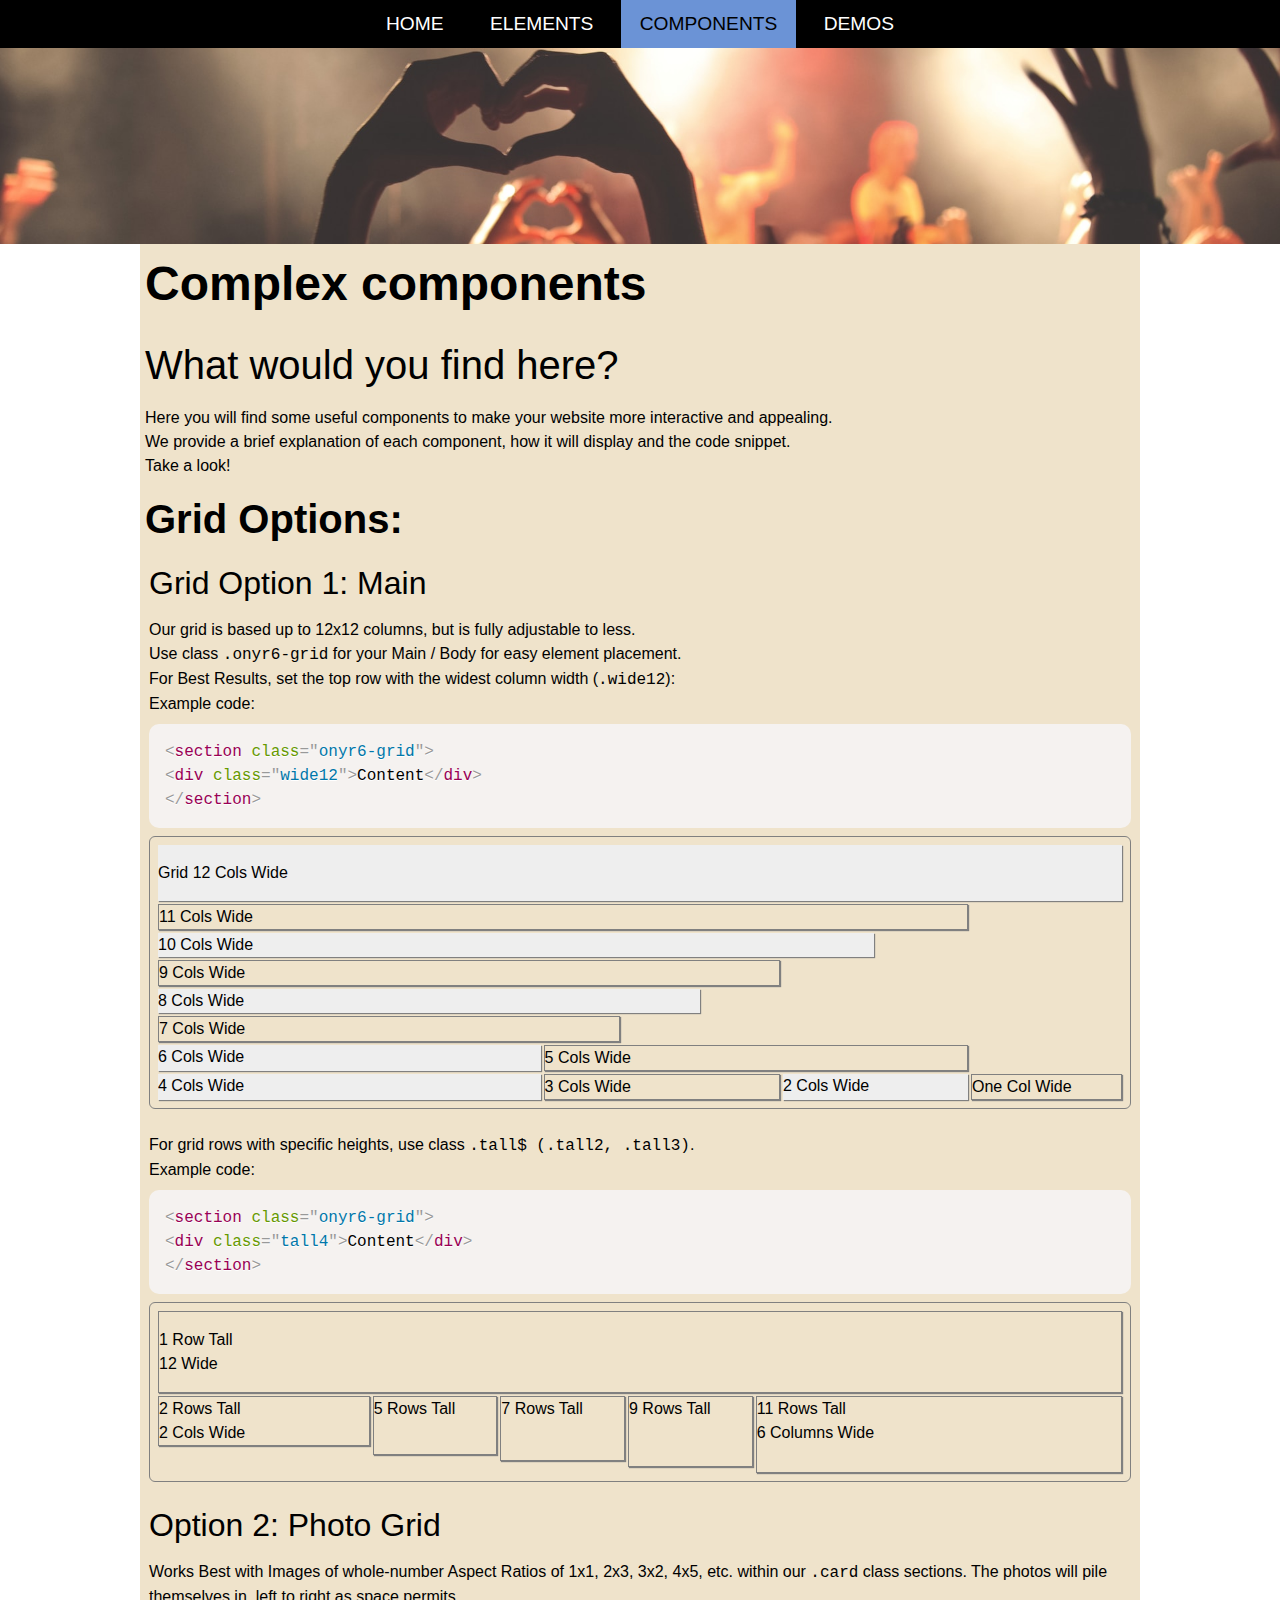
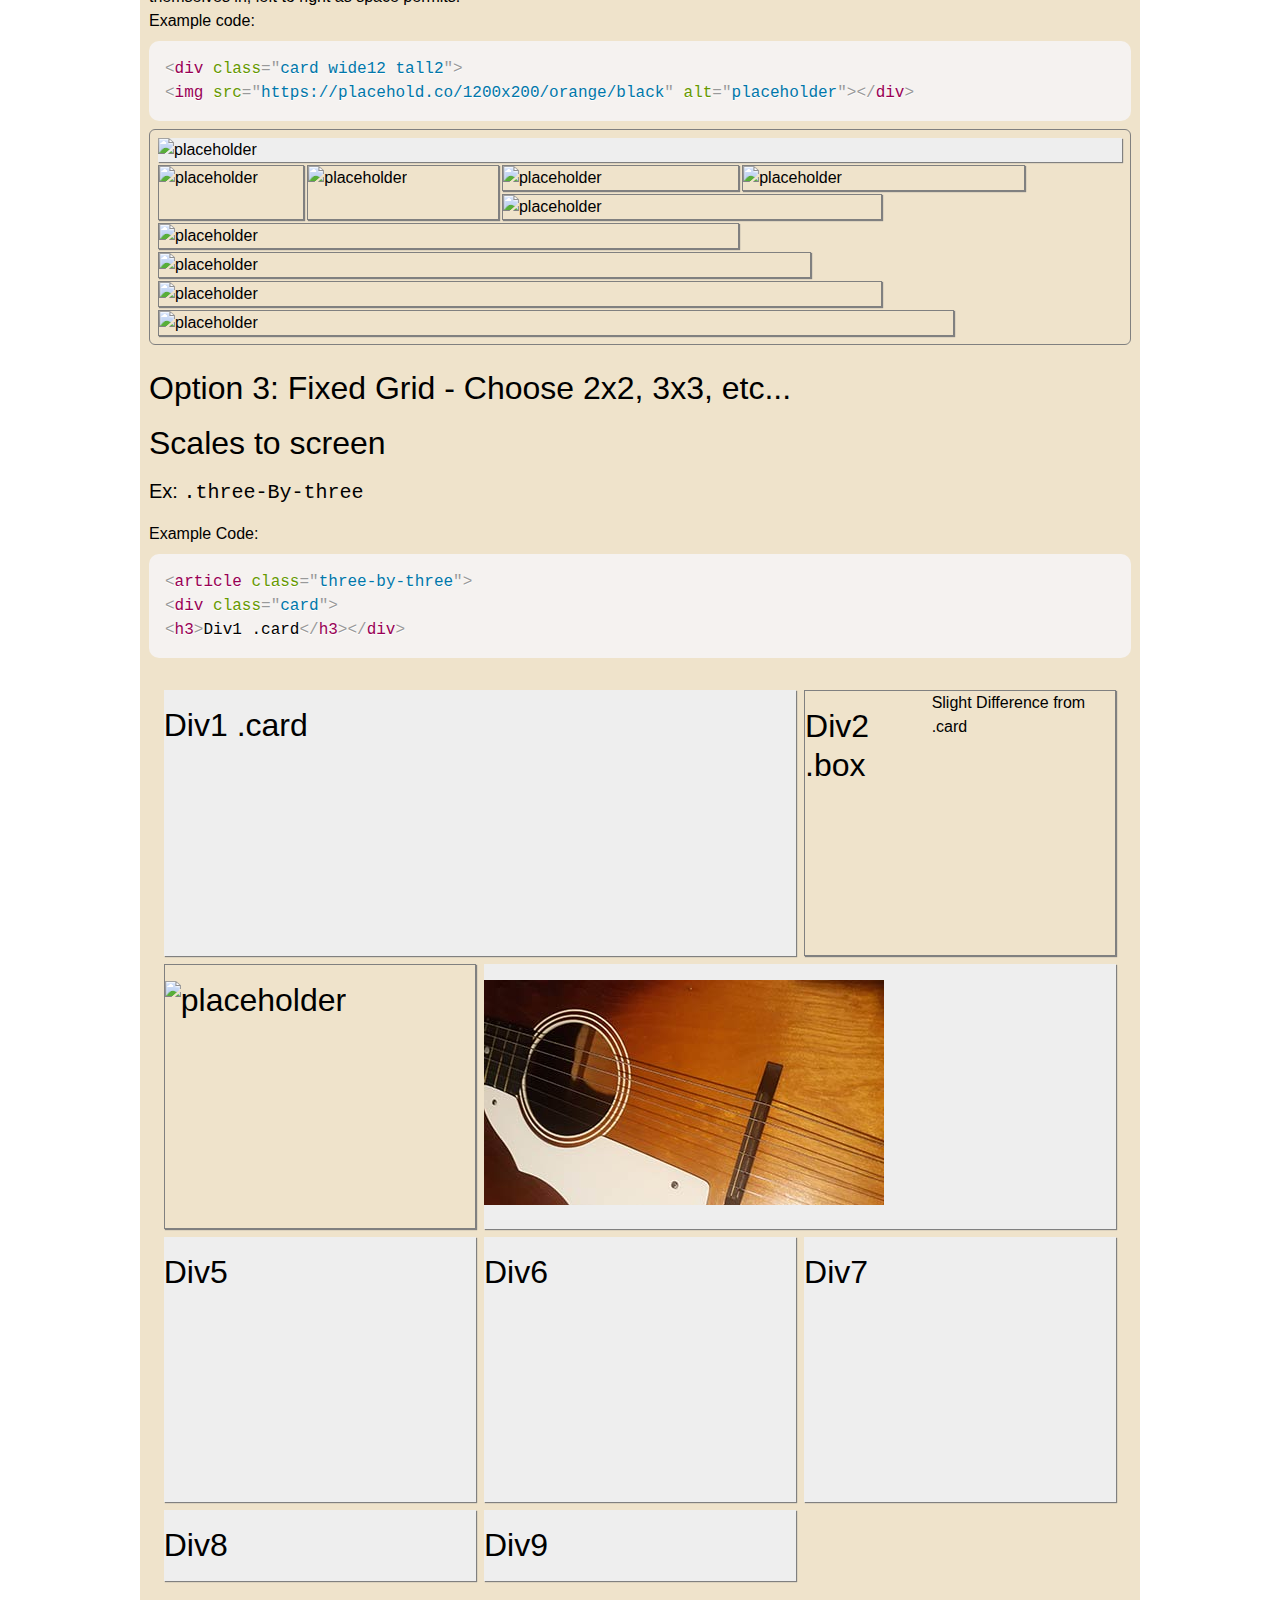
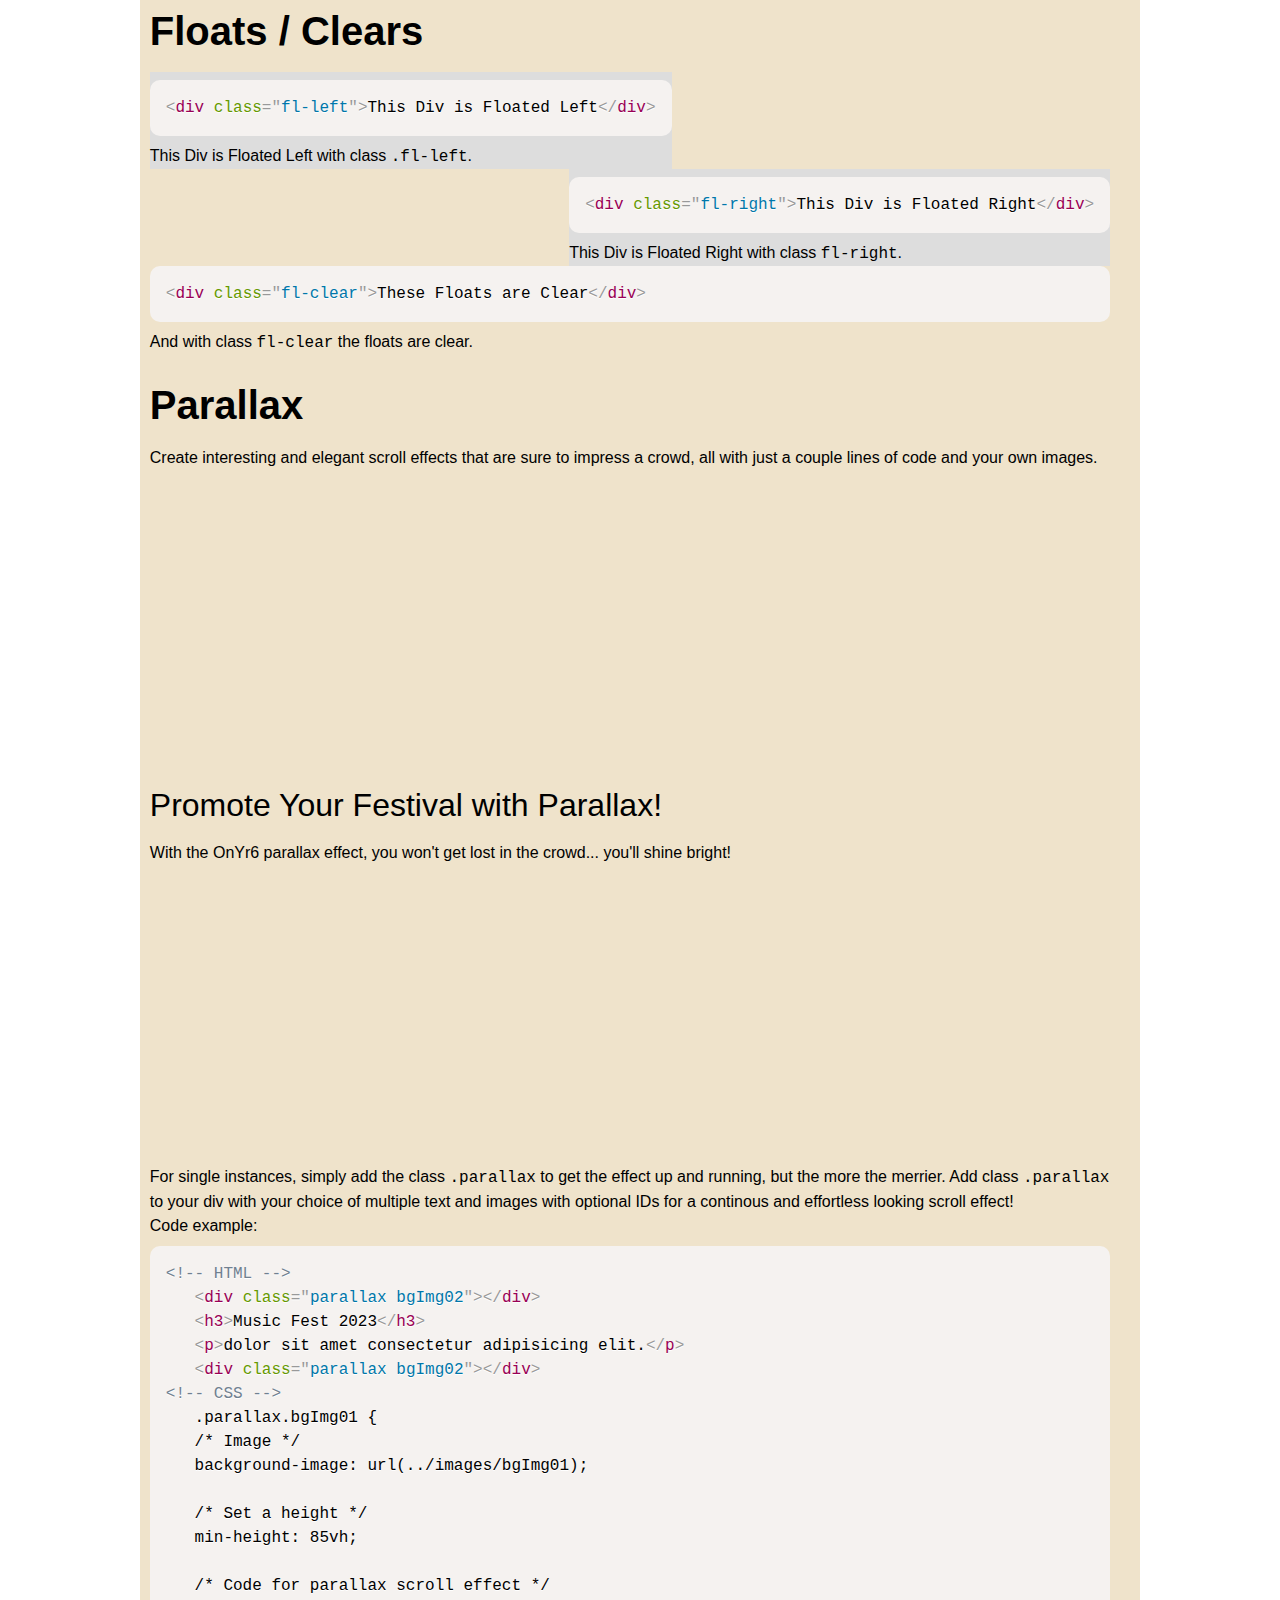
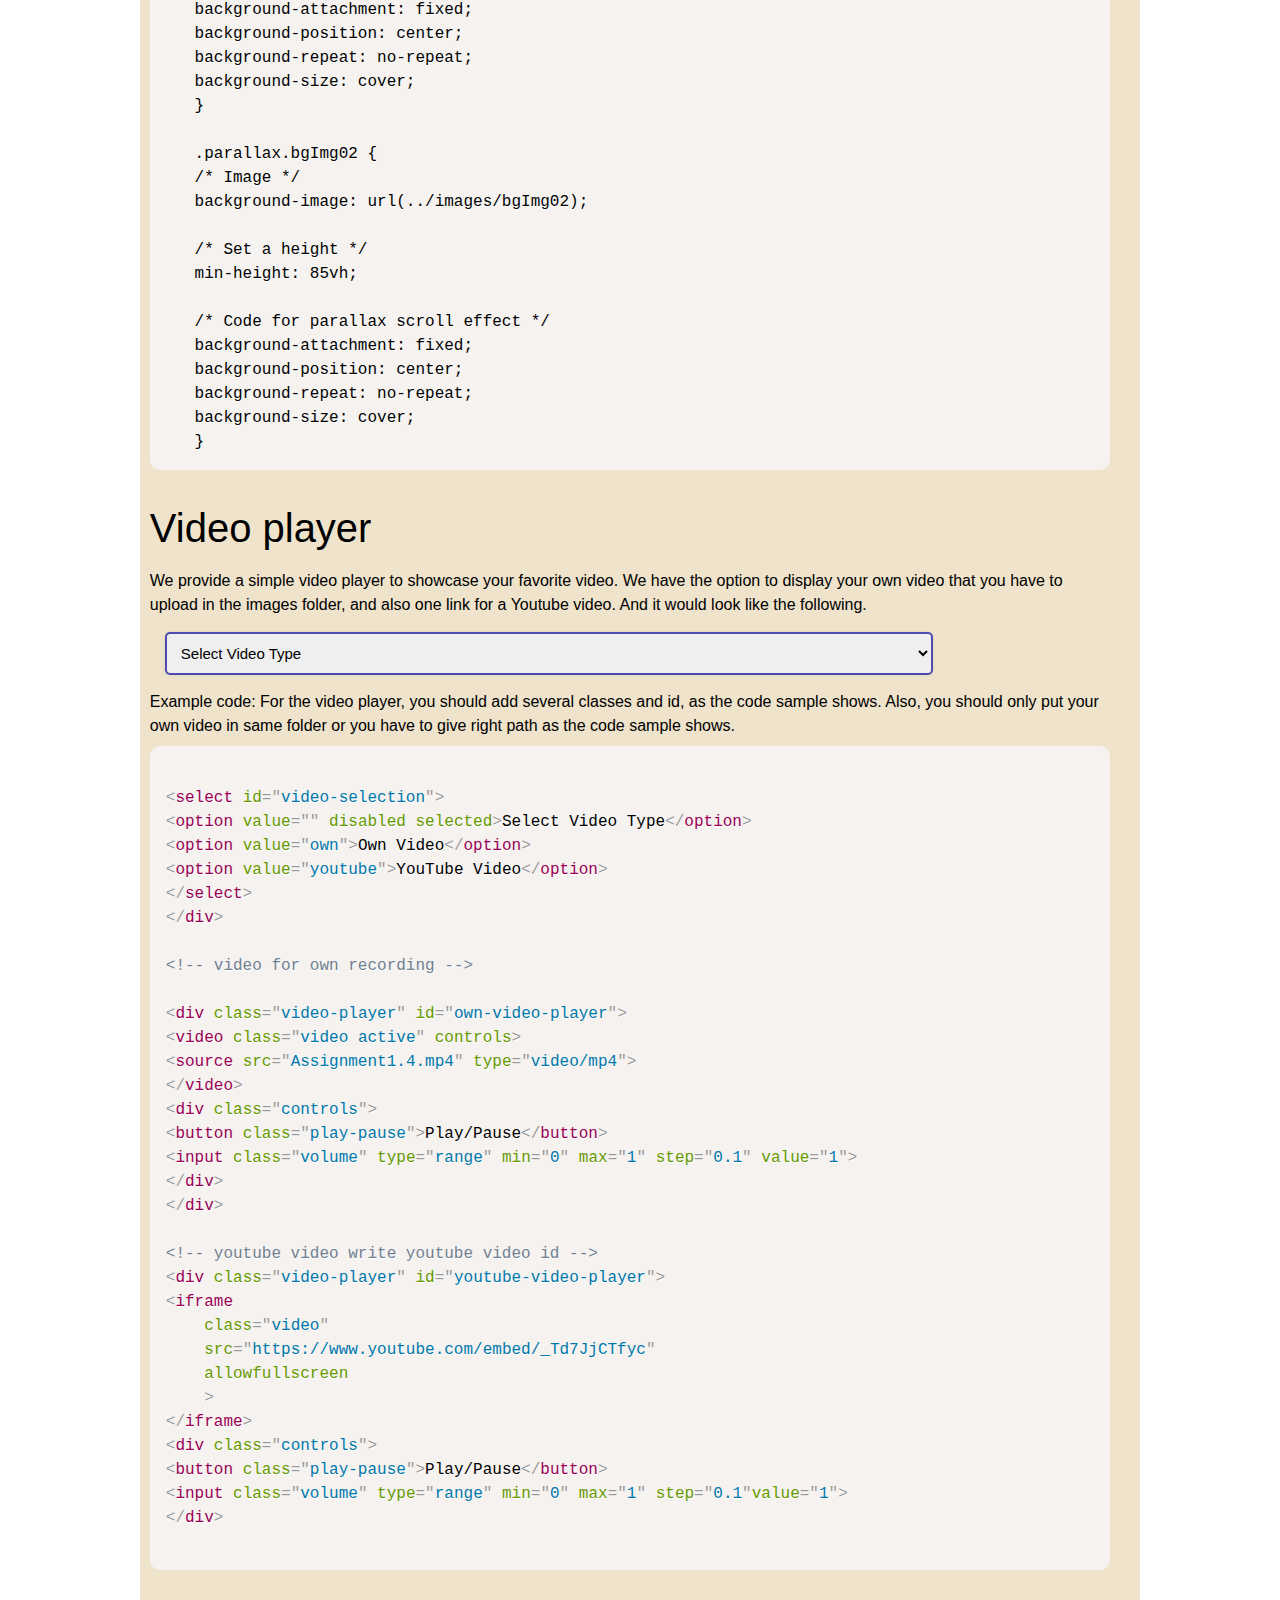
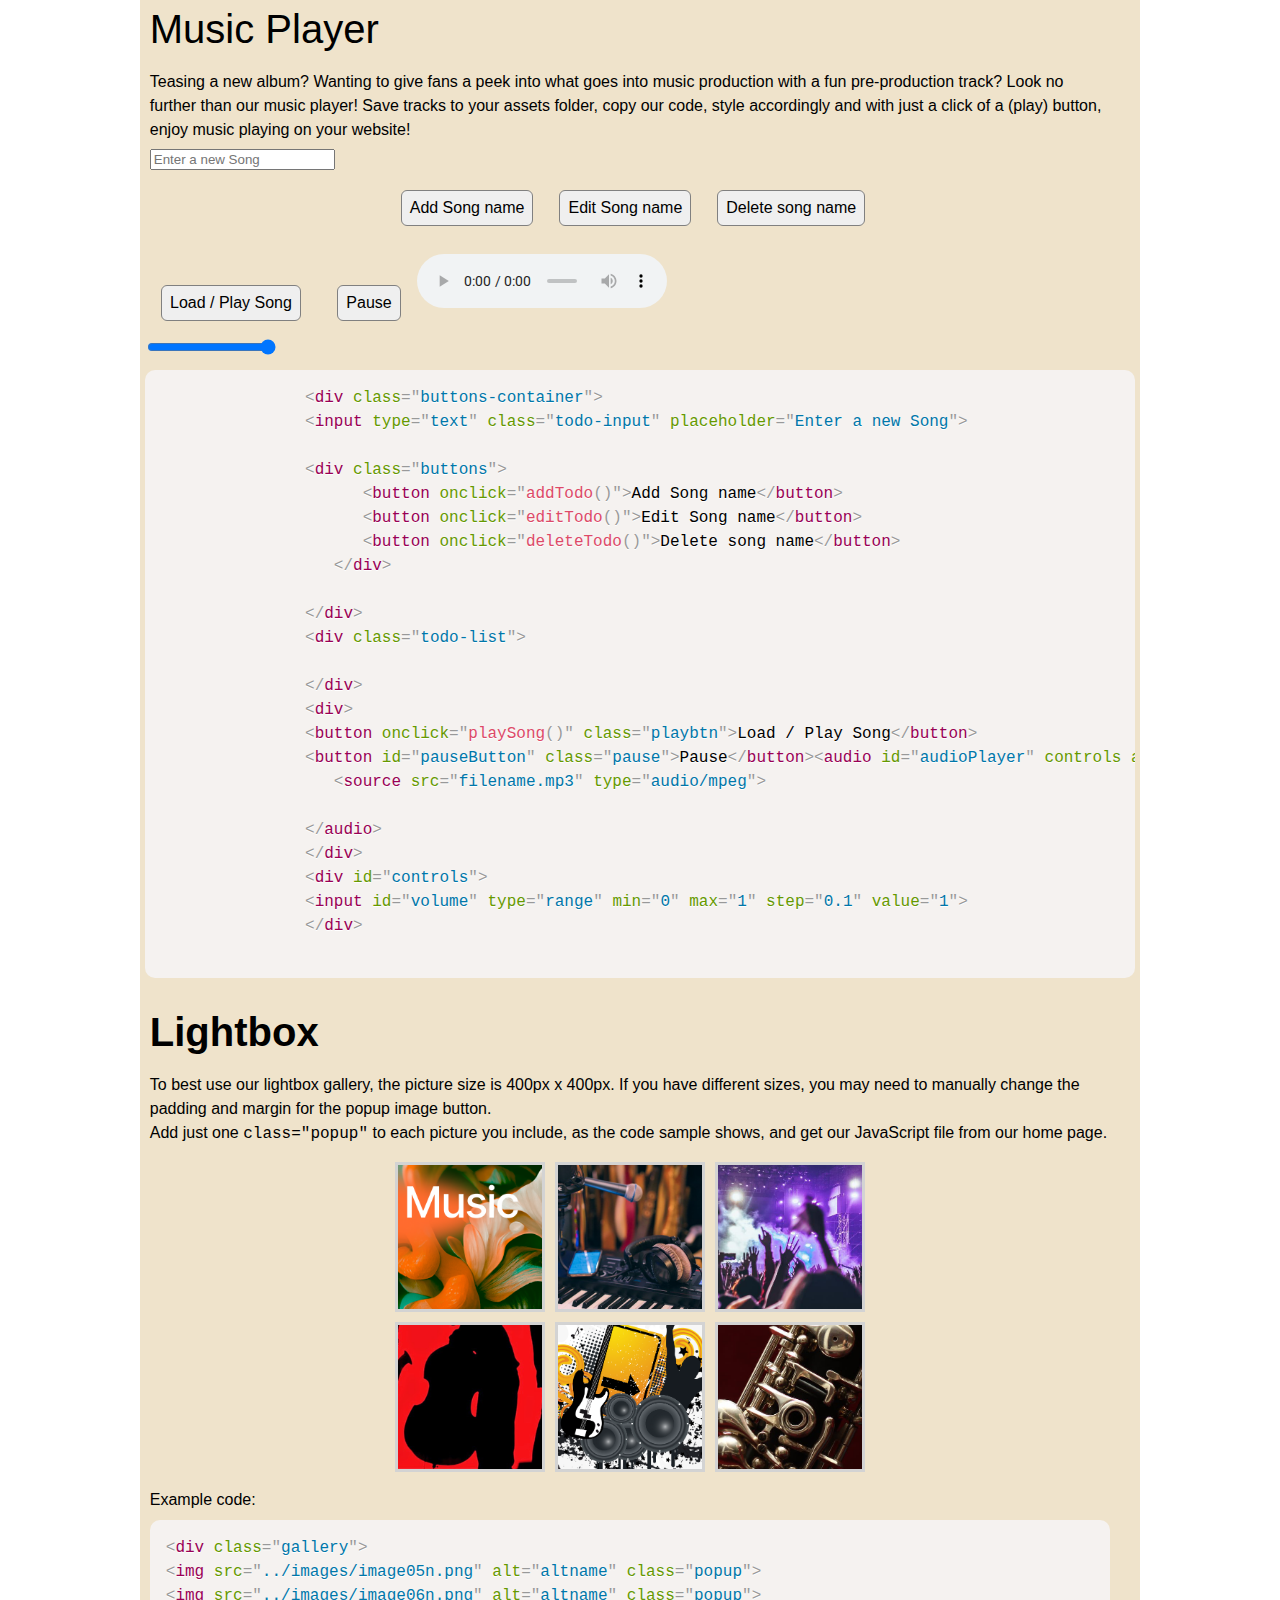
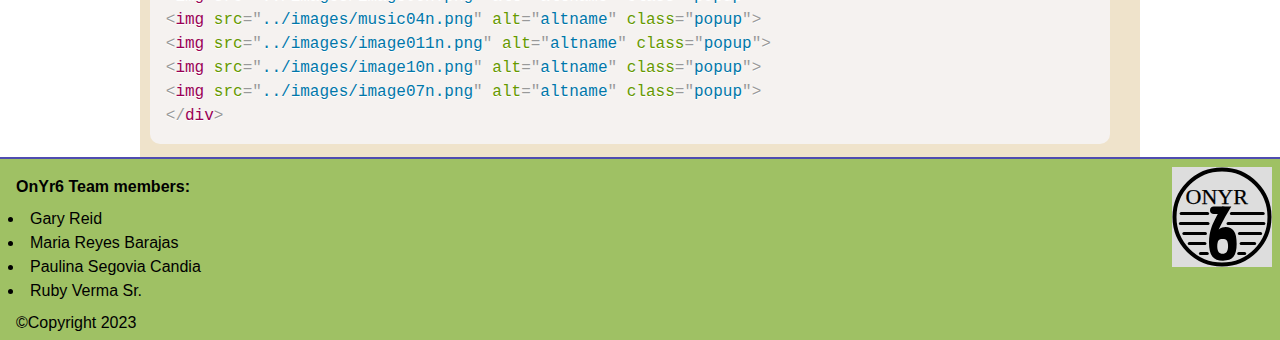
==== commit b19a3bf4: "video player works" ====
--- a/pages/components.html
+++ b/pages/components.html
@@ -237,9 +237,9 @@
    }</code></pre>
 
             </article>
-
-            <article>
-               <h2 class="bold">Video player</h2>
+<!-- VIDEO PLAYER -->
+          <article>
+               <h2>Video player</h2>
                <p>We provide a simple video player to showcase your favorite video. We have the option to display your own video that you have to upload in the images folder, and also one link for a Youtube video. And it would look like the following.</p>
                <div>
                   <select id="video-selection">
@@ -264,7 +264,7 @@
                <div class="video-player" id="youtube-video-player">
                   <iframe class="video" src="https://www.youtube.com/embed/_Td7JjCTfyc" allowfullscreen>
                   </iframe>
-                  <div class="controls inline">
+                  <div class="controls">
                      <button class="play-pause">Play/Pause</button>
                      <input class="volume" type="range" min="0" max="1" step="0.1" value="1">
                   </div>
@@ -272,7 +272,9 @@
 
                <p>Example code: For the video player, you should add several classes and id, as the code sample shows. Also, you should only put your own video in same folder or you have to give right path as the code sample shows.</p>
 
-               <pre><code class="language-html">&lt;select id="video-selection">
+               <pre>
+<code class="language-html">
+&lt;select id="video-selection">
 &lt;option value="" disabled selected>Select Video Type&lt;/option>
 &lt;option value="own">Own Video&lt;/option>
 &lt;option value="youtube">YouTube Video&lt;/option>
@@ -283,7 +285,7 @@
 
 &lt;div class="video-player" id="own-video-player">
 &lt;video class="video active" controls>
-&lt;source src="yourVideoName.mp4" type="video/mp4">
+&lt;source src="Assignment1.4.mp4" type="video/mp4">
 &lt;/video>
 &lt;div class="controls">
 &lt;button class="play-pause">Play/Pause&lt;/button>
@@ -302,7 +304,9 @@
 &lt;div class="controls">
 &lt;button class="play-pause">Play/Pause&lt;/button>
 &lt;input class="volume" type="range" min="0" max="1" step="0.1"value="1">
-&lt;/div></code></pre>
+&lt;/div>
+</code>
+</pre>
             </article>
             
                 <article>
